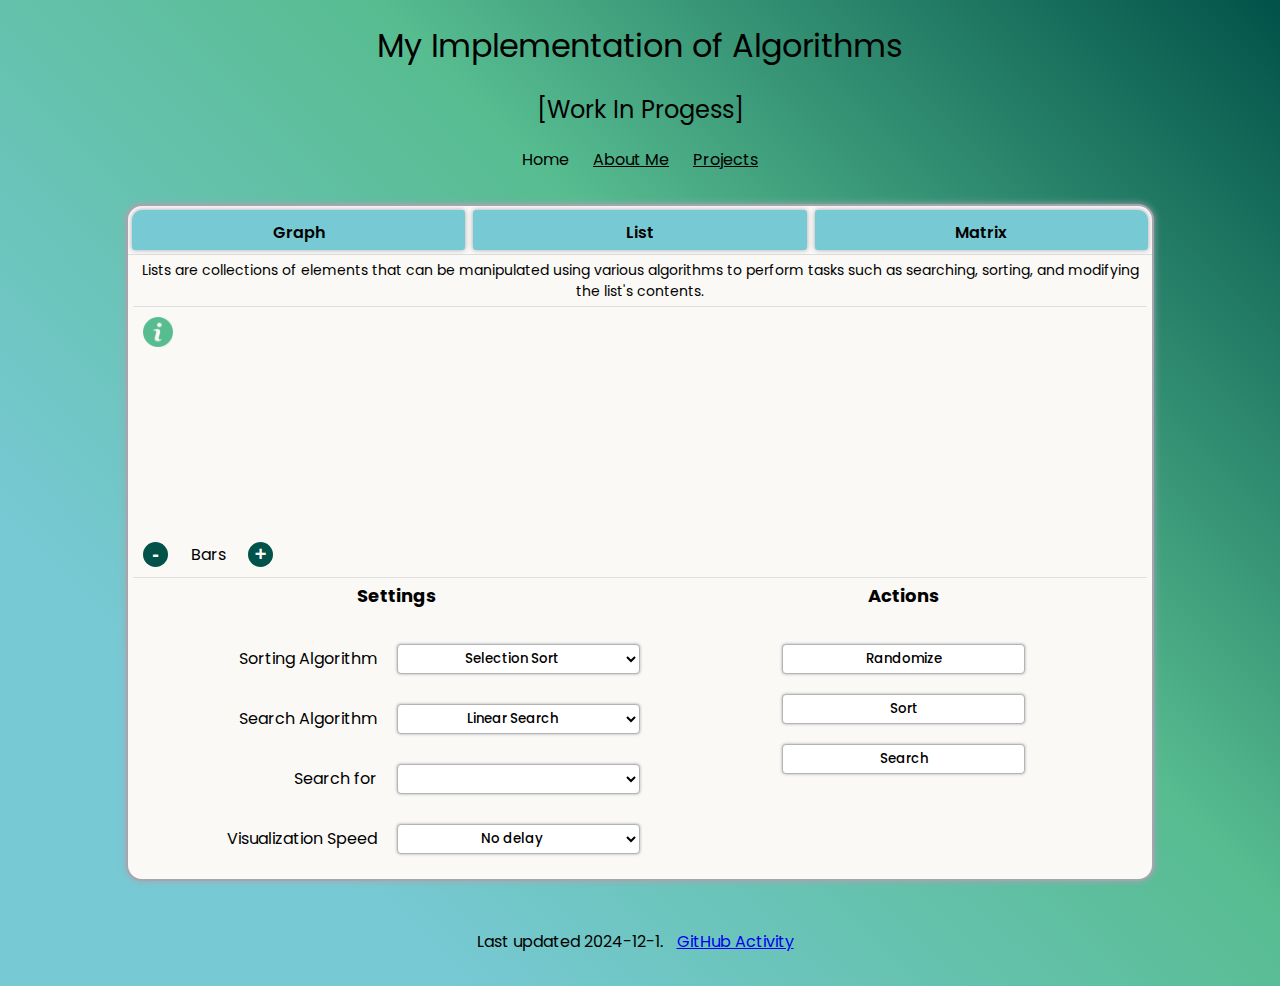
==== index.html @ fa150753 "Test of Background" ====
<!DOCTYPE html>
<html lang="en">
<head>
    <meta charset="UTF-8" />
    <meta name="viewport" content="width=device-width, initial-scale=1.0" />
    <title>BenjaminTWP</title>
    <link rel="stylesheet" href="/styles/pageTheme.css" />
    <link rel="stylesheet" href="/styles/modalPanel.css" />
    <link rel="stylesheet" href="/styles/listVisualize.css" />
    <link rel="stylesheet" href="/styles/graphVisualize.css"/>
    <link rel="stylesheet" href="/styles/matrixVisualize.css">

    <link rel="preconnect" href="https://fonts.googleapis.com">
    <link rel="preconnect" href="https://fonts.gstatic.com" crossorigin>
    <link href="https://fonts.googleapis.com/css2?family=Poppins:ital,wght@0,100;0,200;0,300;0,400;0,500;0,600;0,700;0,800;0,900;1,100;1,200;1,300;1,400;1,500;1,600;1,700;1,800;1,900&display=swap" rel="stylesheet">
    <link rel="stylesheet" href="/styles/fonts.css">

    <script src="/global.js"></script>
    <script src="/scripts/utils/delay.js"></script>
    <script src="/scripts/ScriptHandler.js"></script>
    <script src="/styles/background/three.r134.min.js"></script>
    <script src="/styles/background/vanta.net.min.js"></script>
</head>
<body class="poppins-regular" id="body">
<div class="wrapper">
    <header>
        <h1 class="poppins-regular">My Implementation of Algorithms</h1>
        <h2 class="poppins-regular">[Work In Progess]</h2>
        <nav><ul>
            <li><a aria-disabled="true" href="javascript:void(0)" onmouseover="this.style.cursor='default';">Home</a></li>
            <li><a href="/pages/aboutMe.html"><u>About Me</u></a></li>
            <li><a href="/pages/projects.html"><u>Projects</u></a></li>
        </ul></nav>
    </header>
    <main>
        <div class="modal-content">
            <div class="tabs-container">
                <button onclick="showContent('graphWindow')" id="leftModuleTab" class="module-tab poppins-semibold">Graph</button>
                <button onclick="showContent('listWindow')" class="module-tab poppins-semibold">List</button>
                <button onclick="showContent('matrixWindow')" id="rightModuleTab" class="module-tab poppins-semibold">Matrix</button>
            </div>
            <div class="content">
                <div id="graphWindow" class="content-section hidden">
                    <p class="info-text">Graph algorithms are techniques used to solve problems such as finding the shortest path, detecting cycles, and traversing or searching through a graph.</p>
                    <div id="graphContentDiv" class="graph-visualization">

                        <svg id="graph" ></svg>
                        <div class="plus-minus-div">
                            <div class="flex-container">
                                <button onclick="removeNode()" class="plus-minus-button">-</button>
                                <label class="plus-minus-label">Nodes</label>
                                <button onclick="addNode()" class="plus-minus-button">+</button>
                            </div>
                            <div class="flex-container">
                                <button onclick="removeEdge()" class="plus-minus-button">-</button>
                                <label class="plus-minus-label">Edges</label>
                                <button onclick="addEdge()" class="plus-minus-button">+</button>
                            </div>
                        </div>
                        <img src="/styles/images/icon/path50x50Marine.png" class="load-icon" alt="Spinning Icon" id="graphLoadIcon">
                        <img src="/styles/images/icon/info64x65Marine.png" alt="Information Icon" class="info-icon" id="graphInfoIcon">
                        <div id="graphInfoWindow" class="info-window hidden"><p>Graph instructions coming</p></div>
                    </div>
                    <div class="row">
                        <div class="column">
                            <label class="titled-sections">Settings</label><br>
                            <div class="input-group">
                                <label class="input-group" for="graphVisualizationSpeed">Visualization Speed</label>
                                <select class="select-customization poppins-medium" id="graphVisualizationSpeed" name="Visualization speed">
                                    <option style="text-align: center" value="0">No delay</option>
                                    <option style="text-align: center" value="4">Slow</option>
                                    <option style="text-align: center" value="2">Medium</option>
                                    <option style="text-align: center" value="1">Fast</option>
                                </select>
                            </div>
                        </div>
                        <div class="column">
                            <label class="titled-sections">Actions</label><br>
                            <button class="action-button poppins-medium" onclick="newGraph()">Generate Random Graph</button>
                            <button class="action-button poppins-medium" onclick="shortestPath()">Shortest Path</button>
                        </div>
                    </div>
                </div>
                <div id="listWindow" class="content-section">
                    <p class="info-text">Lists are collections of elements that can be manipulated using various algorithms to perform tasks such as searching, sorting, and modifying the list's contents.</p>
                    <div id="listGraphicsContainer">

                        <div class="plus-minus-div">
                            <div class="flex-container">
                                <button onclick="removeBar()" class="plus-minus-button">-</button>
                                <label class="plus-minus-label">Bars</label>
                                <button onclick="addBar()" class="plus-minus-button">+</button>
                            </div>
                        </div>
                        <section id="listVisualizer"></section>
                        <img src="/styles/images/icon/sort50x50Marine.png" class="load-icon" alt="Spinning Icon" id="listLoadIcon">
                        <img src="/styles/images/icon/info64x65Marine.png" alt="Information Icon" class="info-icon" id="listInfoIcon">
                        <div id="listInfoWindow" class="info-window hidden"><p>List instructions coming</p></div>
                    </div>
                    <div class="row">
                        <div class="column">
                            <label class="titled-sections">Settings</label><br/>
                            <div class="input-group">
                                <label for="sortingAlgorithms">Sorting Algorithm</label>
                                <select id="sortingAlgorithms" class="select-customization poppins-medium">
                                    <option style="text-align: center" value="">Selection Sort</option>
                                    <option style="text-align: center">QuickSort [To Be Implemented]</option>
                                </select>
                            </div>
                            <div class="input-group">
                                <label for="searchAlgorithm">Search Algorithm</label>
                                <select onchange="setSearchAlgorithm()" id="searchAlgorithm" class="select-customization poppins-medium">
                                    <option value="LinearSearch" style="text-align: center">Linear Search</option>
                                    <option value="BinarySearch" style="text-align: center">Binary Search</option>
                                </select>
                            </div>
                            <div class="input-group">
                                <label for="searchForValue">Search for</label>
                                <select id="searchForValue" class="select-customization poppins-medium"></select>
                            </div>
                            <div class="input-group">

                                <label for="listVisualizationSpeed">Visualization Speed</label>
                                <select id="listVisualizationSpeed" name="Visualization speed" class="select-customization poppins-medium">
                                    <option style="text-align: center" value="0">No delay</option>
                                    <option style="text-align: center" value="1">Slow</option>
                                    <option style="text-align: center" value="0.5">Medium</option>
                                    <option style="text-align: center" value="0.25">Fast</option>
                                </select>
                            </div>
                        </div>
                        <div class="column">
                            <label class="titled-sections">Actions</label><br>
                            <button class="action-button poppins-medium" onclick="newBars()" id="listNewBarsButton">Randomize</button>
                            <button class="action-button poppins-medium" onclick="sortBars()" id="listSortBarsButton">Sort</button>
                            <button class="action-button poppins-medium" onclick="searchBars()" id="listSearchBarsButton">Search</button>
                        </div>
                    </div>


                </div>
                <div id="matrixWindow" class="content-section hidden">
                    <p class="info-text">Matrices are organized in rows and columns, and matrix algorithms tasks range from pattern recognition to pathfinding and optimization.</p>
                    <div id="matrixContentDiv">
                        <div class="plus-minus-div">
                            <div class="flex-container">
                                <button onclick="removeRow()" class="plus-minus-button">-</button>
                                <label class="plus-minus-label">Rows</label>
                                <button onclick="addRow()" class="plus-minus-button">+</button>
                            </div>
                            <div class="flex-container">
                                <button onclick="removeColumn()" class="plus-minus-button">-</button>
                                <label class="plus-minus-label">Columns</label>
                                <button onclick="addColumn()" class="plus-minus-button">+</button>
                            </div>
                        </div>
                        <section id="matrixContainer"></section>
                        <img src="/styles/images/icon/matrix50x50Marine.png" class="load-icon" alt="Spinning Icon" id="matrixLoadIcon">
                        <img src="/styles/images/icon/info64x65Marine.png" alt="Information Icon" class="info-icon" id="matrixInfoIcon">
                        <div id="matrixInfoWindow" class="info-window hidden"><p>Matrix instructions coming</p></div>
                    </div>
                    <div class="row">
                        <div class="column">
                            <label class="titled-sections">Settings</label><br/>
                            <div class="input-group">
                                <label for="matrixVisualizationSpeed">Visualization Speed</label>
                                <select class="select-customization poppins-medium" id="matrixVisualizationSpeed" name="Visualization speed">
                                    <option style="text-align: center" value="0">No delay</option>
                                    <option style="text-align: center" value="2">Slow</option>
                                    <option style="text-align: center" value="1">Medium</option>
                                    <option style="text-align: center" value="0.5">Fast</option>
                                </select>
                            </div>
                        </div>
                        <div class="column poppins-regular">
                            <label class="titled-sections">Actions</label><br>
                            <button class="action-button poppins-medium" onclick="newMatrix()">New Random Matrix</button>
                            <button class="action-button poppins-medium" onclick="flood()">Flood Fill</button>
                        </div>
                    </div>



                </div>
            </div>
        </div>
    </main>
    <footer>
        <p class="side-by-side" id="footerLastUpdated"></p>
        <p class="side-by-side"><a href="https://github.com/BenjaminTWP/BenjaminTWP.github.io/activity" rel="noopener" target="_blank">GitHub Activity</a></p>
    </footer>
</div>
<script id="index-functionality">
    document.getElementById("footerLastUpdated").innerText = "Last updated " + LAST_UPDATE + ".";
    function showContent(section) {
        document.querySelectorAll(".content-section").forEach(function (content) {
            content.classList.add("hidden");});
        document.getElementById(section).classList.remove("hidden");}
</script>

<script src="scripts/main.js"></script>
</body>
</html>
---- styles/pageTheme.css ----
body {
    margin: 0;
    padding: 0;
    justify-content: center;
    display: flex;
    flex-direction: column;
    min-height: 100vh;
    background: rgb(119,201,212);
    background: linear-gradient(45deg, rgba(119,201,212,1) 20%, rgba(87,188,144,1) 60%, rgba(1,82,73,1) 100%);
    overflow-x: hidden;
}

header {
    padding: 1em;
    text-align: center;
    margin-top: -15px;
}

nav ul {
    list-style-type: none;
    margin: 0;
    padding: 0;
}

nav ul li {
    display: inline;
    margin: 0 10px;
}

nav ul li a {
    color: #000000;
    text-decoration: none;
}

main {
    flex: 1;
    padding: 1em;
}

.nav-link.disabled {
    color: #999;
    pointer-events: none;
    cursor: default;
    text-decoration: none;
}

footer {
    text-align: center;
    padding: 1em;
    margin: 0;
}

.side-by-side {
    display: inline-block;
    margin-right: 10px;
}

.wrapper {
    display: flex;
    flex-direction: column;
    min-height: 100vh;
}

.about-text{
    background-color: #faf9f6;
    box-shadow: 0 0 1px #d0d0d0;
    border-radius: 3px;
    display: inline-block;
    font-size: 18px;
}
---- styles/modalPanel.css ----
.modal-content {
    font-size: 16px;
    background-color: #faf9f6;
    margin: 0 auto;
    padding: 0;
    height: 100%;
    border-radius: 16px;
    border: solid #A5A5AF;
    box-shadow: 0 0 7px #A5A5AF;
    border-width: 2px;
    width: 80vw;
    position: relative;
    overflow: hidden; /* Makes the button not stick out over the window*/

}
#leftModuleTab{
    border-top-left-radius: 10px;
}
#rightModuleTab{
    border-top-right-radius: 10px;
}
.module-tab {

    flex: 1; /*Each button take an equal portion of the container!!!*/
    display: inline-block;
    margin: 4px;
    border-radius: 3px;
    padding: 10px 0;
    border: none;
    background-color: #77C9D4;
    cursor: pointer;
    font-weight: bold;
    font-size: 16px;
    box-shadow: 0 0 5px #A5A5AF;
}

.hidden {
    display: none;
}

.tabs-container {
    display: flex;
    border: 0 solid #f5f5f5;
    border-bottom: 1px solid #ddd; /* Bottom border to mimic tabs */
    width: 100%;
}

.content {
    padding: 5px;
}

.load-icon{
    visibility: hidden;
    position: absolute;
    bottom: 10px;
    right: 10px;
    z-index: 1;
}

@keyframes spin {
    from { transform: rotate(0deg); }
    to { transform: rotate(360deg); }
}

.spin {
    animation: spin 4s linear infinite;
}

.info-icon{
    z-index: 2;
    position: absolute;
    left: 10px;
    top: 10px;
    height: 30px;
    width: 30px;
    transition: background-color 0.3s, transform 0.2s;
}

.info-icon:hover{
    transform: scale(1.1);
}

.info-window {
    position: absolute;
    left: 30px;
    top: 30px;
    padding: 10px;
    background-color: white;
    border: 1px solid #eeeeee;
    border-radius: 5px;
    box-shadow: 0 0 5px rgba(0, 0, 0, 0.1);
    z-index: 1;
}

.info-text{
    font-size: 14px;
    margin: 0 auto;
    justify-content: center;
    text-align: center;
    padding-bottom: 4px;
    border-style:  none none outset none;
    border-bottom: #e0e0e0 1px solid;
}
.plus-minus-div {
    left: 5px;
    bottom: 5px;
    z-index: 2;
    position: absolute;
    align-items: flex-end;
    justify-content: flex-start;
}

.plus-minus-button {
    width: 25px;
    height: 25px;
    border-radius: 50%;
    border: none;
    background-color: #015249;
    color: white;
    font-size: 20px;
    font-weight: bold;
    cursor: pointer;
    transition: background-color 0.3s, transform 0.2s;
}

.plus-minus-button:hover {
    background-color: #57bc90;
}

.plus-minus-button:active {
    transform: scale(0.95); /* the buttons become slightly smaller when clicked */
}

.flex-container {
    display: flex;
    align-items: center;
    justify-content: space-between;
    padding: 5px;
    width: 130px; /* Adjust this width as needed to fit your layout */
}
.plus-minus-label {
}
---- styles/listVisualize.css ----
#listVisualizer{
    position: relative;
    margin: 0 auto;
    background-color: #faf9f6;
    border-radius: 3px;
    display: flex;
    justify-content: center;
    align-items: flex-end; /* Adjust if you want the bars to be in the middle or close to floor */
    width: 100%;
    height: 100%;
}

#listGraphicsContainer{
    width: 100%;
    height: 270px;
    position: relative;
}

button{
    width: 100%;
    height: 40px;
}
.bar {
    width: 20px;
    background-color: #ffffff;
    border-top-left-radius: 3px;
    border-top-right-radius: 3px;
    border: 1px solid #000000;
    margin-bottom: 55px;
    justify-content: center;
    align-items: flex-end;
    margin-right: 1px;
    margin-top: 10px;
    text-align: center;
}
.bar-id {
    position: relative;
    width: 100%;
    font-weight: bold;
    font-size: 14px;
    top:-24px;

}
.row {
    display: flex;
    justify-content: center;
    border-style: outset none none none;
    border-top: #e0e0e0 1px solid;
    flex-wrap: wrap; /* Allow wrapping */
    width: 100%; /* Ensure the row takes full width */
}

.column {
    margin-top: 4px;
    margin-left: 20px;
    flex: 1; /* Allow columns to take available space */
    min-width: 200px; /* Set a minimum width for columns */
    max-width: 100%; /* Ensure columns do not exceed container width */
    display: flex;
    flex-direction: column; /* Stack elements vertically */
    align-items: center; /* Center align items */
}



.input-group {
    display: flex;
    justify-content: end;
    align-items: center;
    width: 100%; /* Ensure input groups take full width of the column */
    box-sizing: border-box; /* Ensure padding and border are included in the width */
    margin-bottom: 10px; /* Add bottom margin for spacing */
}

.input-group label {

    margin-right: 20px; /* Add some space between the label and the select element */

}

.input-group select {
    text-align: center;
    height: 30px; /* should match action button height */
    margin-bottom: 10px;
    margin-top: 10px;
    box-shadow: 0 0 3px #A5A5AF;
    background-color: #ffffff;
    border: 1px solid #b4b4b4;
    width: 50%; /* Set a specific width */
    box-sizing: border-box; /* Ensure padding and border are included in the width */
}

.action-button {
    border-radius: 4px;
    height: 30px; /* should match input-group selects height */
    margin-bottom: 10px;
    margin-top: 10px;
    background-color: #ffffff;
    cursor: pointer;
    border: 1px solid #b4b4b4;
    box-shadow: 0 0 3px #A5A5AF;
    text-align: center;
    line-height: 20px;
    width: 50%; /* Set a specific width */
    box-sizing: border-box; /* Ensure padding and border are included in the width */
}



.select-customization {
    text-align-last: center;
    cursor: pointer;
    border-radius: 4px;
    border-color: #A5A5AF;
    text-align: center;
    box-shadow: 0 0 3px #A5A5AF;
    min-width: 120px;
}

.titled-sections {
    font-weight: bold;
    font-size: 18px;
}

@media (max-width: 600px) {
    .row {
        flex-direction: column-reverse; /* Stack columns vertically */
        align-items: center; /* Center align items */
    }

    .column {
        width: 80%; /* Take full width */
        max-width: 400px; /* Set a max-width for better appearance */
        padding: 0 10px; /* Add padding to avoid touching edges */
        box-sizing: border-box; /* Ensure padding and border are included in the width */
    }

    .input-group {
        flex-direction: column; /* Stack label and select vertically */
        align-items: flex-start; /* Align items to start */
    }

    .input-group label {
        margin-right: 0; /* Remove right margin */
        margin-bottom: 5px; /* Add bottom margin */
        text-align: center;
    }

    .input-group select, .action-button {
        width: 100%; /* Take full width */
    }
}
---- styles/graphVisualize.css ----
.graph-visualization{
    position: relative;
    margin: 0 auto;
    width: 100%;
    height: 400px;
    border-radius: 3px;
    display: flex;
    justify-content: center;
    align-items: center;
}

#graph {
    width: 100%;
    height: 100%;
    background-color: #faf9f6;
    border-radius: 3px;
}

.graph-label {
    pointer-events: none;
    font-size: 18px;
    fill: #000000;
}

#graphContentDiv {
    width: 100%;
    height: 400px;
    position: relative;
}
---- styles/matrixVisualize.css ----
#matrixContentDiv{
    display: flex;
    justify-content: center;
    align-items: center;
    height: 50vh;
    background-color: #faf9f6;
    border-radius: 3px;
    margin-bottom: 5px;
    position: relative;
    overflow: hidden;
}

#matrixContainer {
    display: inline-block;
    padding-left: 30px;
    padding-right: 30px;
    align-content: center;
    position: relative;
    max-width: 100%;

}

#matrixContainer::before,
#matrixContainer::after {
    content: "";
    position: absolute;
    top: -5px;
    bottom: -5px;
    width: 15px;
    border: 2px solid black;
}

#matrixContainer::before {
    left: 20px;
    border-right: none;
}

#matrixContainer::after {
    right: 20px;
    border-left: none;
}

.matrix-row {
    display: flex;
}

.matrix-cell {
    width: 25px;
    height: 25px;
    display: flex;
    align-items: center;
    justify-content: center;
    border: 1px solid black;
    margin: 2px;
    background-color: white;
}
---- styles/fonts.css ----
html {
    font-family: "Poppins", sans-serif;
    font-weight: 400;
    font-style: normal;
}
.poppins-thin {
    font-family: "Poppins", sans-serif;
    font-weight: 100;
    font-style: normal;
}

.poppins-extralight {
    font-family: "Poppins", sans-serif;
    font-weight: 200;
    font-style: normal;
}

.poppins-light {
    font-family: "Poppins", sans-serif;
    font-weight: 300;
    font-style: normal;
}

.poppins-regular {
    font-family: "Poppins", sans-serif;
    font-weight: 400;
    font-style: normal;
}

.poppins-medium {
    font-family: "Poppins", sans-serif;
    font-weight: 500;
    font-style: normal;
}

.poppins-semibold {
    font-family: "Poppins", sans-serif;
    font-weight: 600;
    font-style: normal;
}

.poppins-bold {
    font-family: "Poppins", sans-serif;
    font-weight: 700;
    font-style: normal;
}

.poppins-extrabold {
    font-family: "Poppins", sans-serif;
    font-weight: 800;
    font-style: normal;
}

.poppins-black {
    font-family: "Poppins", sans-serif;
    font-weight: 900;
    font-style: normal;
}

.poppins-thin-italic {
    font-family: "Poppins", sans-serif;
    font-weight: 100;
    font-style: italic;
}

.poppins-extralight-italic {
    font-family: "Poppins", sans-serif;
    font-weight: 200;
    font-style: italic;
}

.poppins-light-italic {
    font-family: "Poppins", sans-serif;
    font-weight: 300;
    font-style: italic;
}

.poppins-regular-italic {
    font-family: "Poppins", sans-serif;
    font-weight: 400;
    font-style: italic;
}

.poppins-medium-italic {
    font-family: "Poppins", sans-serif;
    font-weight: 500;
    font-style: italic;
}

.poppins-semibold-italic {
    font-family: "Poppins", sans-serif;
    font-weight: 600;
    font-style: italic;
}

.poppins-bold-italic {
    font-family: "Poppins", sans-serif;
    font-weight: 700;
    font-style: italic;
}

.poppins-extrabold-italic {
    font-family: "Poppins", sans-serif;
    font-weight: 800;
    font-style: italic;
}

.poppins-black-italic {
    font-family: "Poppins", sans-serif;
    font-weight: 900;
    font-style: italic;
}
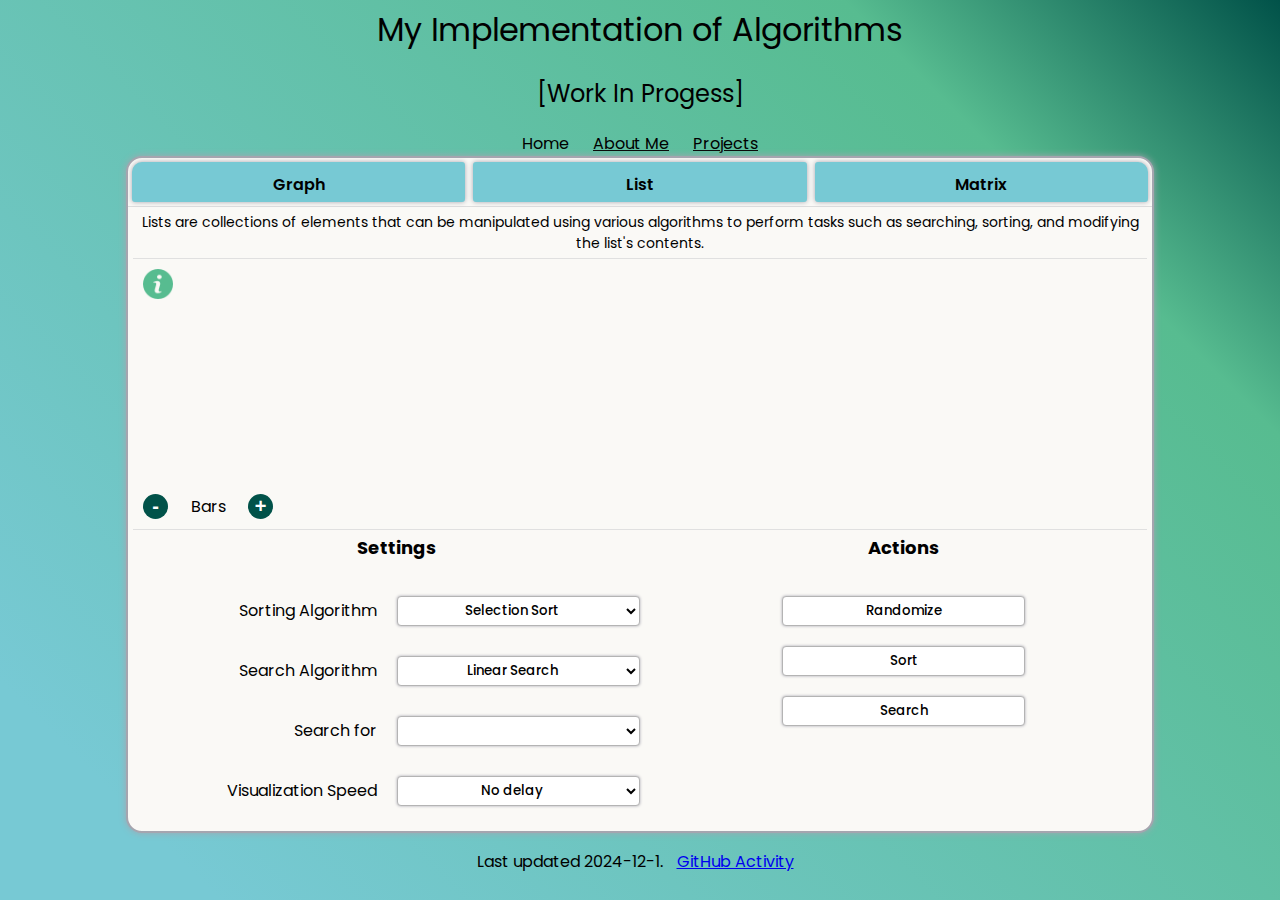
==== commit 21ac3d00: "favicon added" ====
--- a/index.html
+++ b/index.html
@@ -9,6 +9,7 @@
     <link rel="stylesheet" href="/styles/listVisualize.css" />
     <link rel="stylesheet" href="/styles/graphVisualize.css"/>
     <link rel="stylesheet" href="/styles/matrixVisualize.css">
+    <link rel="icon" type="image/png" href="/data/images/interestImages/webicon.png"/>
 
     <link rel="preconnect" href="https://fonts.googleapis.com">
     <link rel="preconnect" href="https://fonts.gstatic.com" crossorigin>
--- a/styles/pageTheme.css
+++ b/styles/pageTheme.css
@@ -1,17 +1,16 @@
 body {
     margin: 0;
     padding: 0;
-    justify-content: center;
     display: flex;
     flex-direction: column;
     min-height: 100vh;
     background: rgb(119,201,212);
-    background: linear-gradient(45deg, rgba(119,201,212,1) 20%, rgba(87,188,144,1) 60%, rgba(1,82,73,1) 100%);
+    background: linear-gradient(45deg, rgba(119,201,212,1) 10%, rgba(87,188,144,1) 80%, rgba(1,82,73,1) 100%);
     overflow-x: hidden;
 }
 
 header {
-    padding: 1em;
+
     text-align: center;
     margin-top: -15px;
 }
@@ -32,10 +31,7 @@
     text-decoration: none;
 }
 
-main {
-    flex: 1;
-    padding: 1em;
-}
+
 
 .nav-link.disabled {
     color: #999;
@@ -46,7 +42,7 @@
 
 footer {
     text-align: center;
-    padding: 1em;
+
     margin: 0;
 }
 
@@ -59,6 +55,7 @@
     display: flex;
     flex-direction: column;
     min-height: 100vh;
+    overflow-x: hidden; /* Ensure no horizontal overflow at this level */
 }
 
 .about-text{
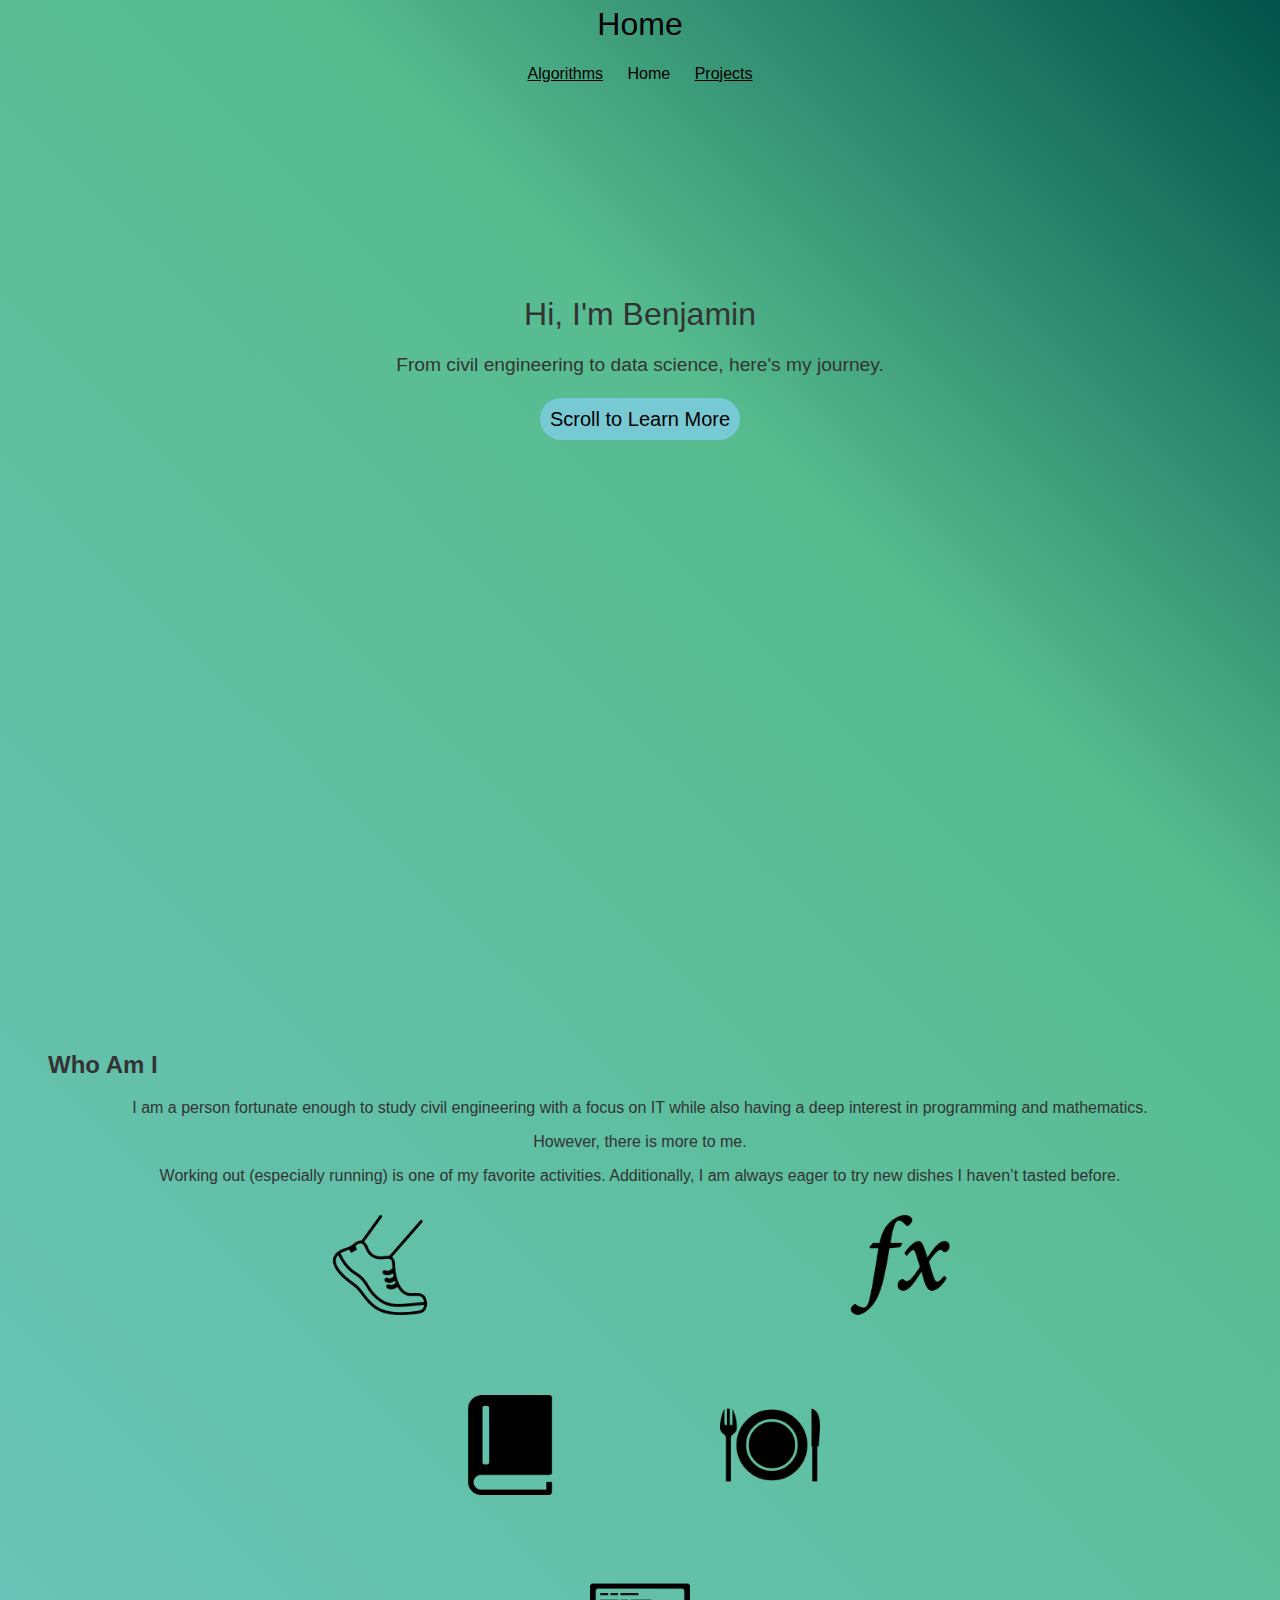
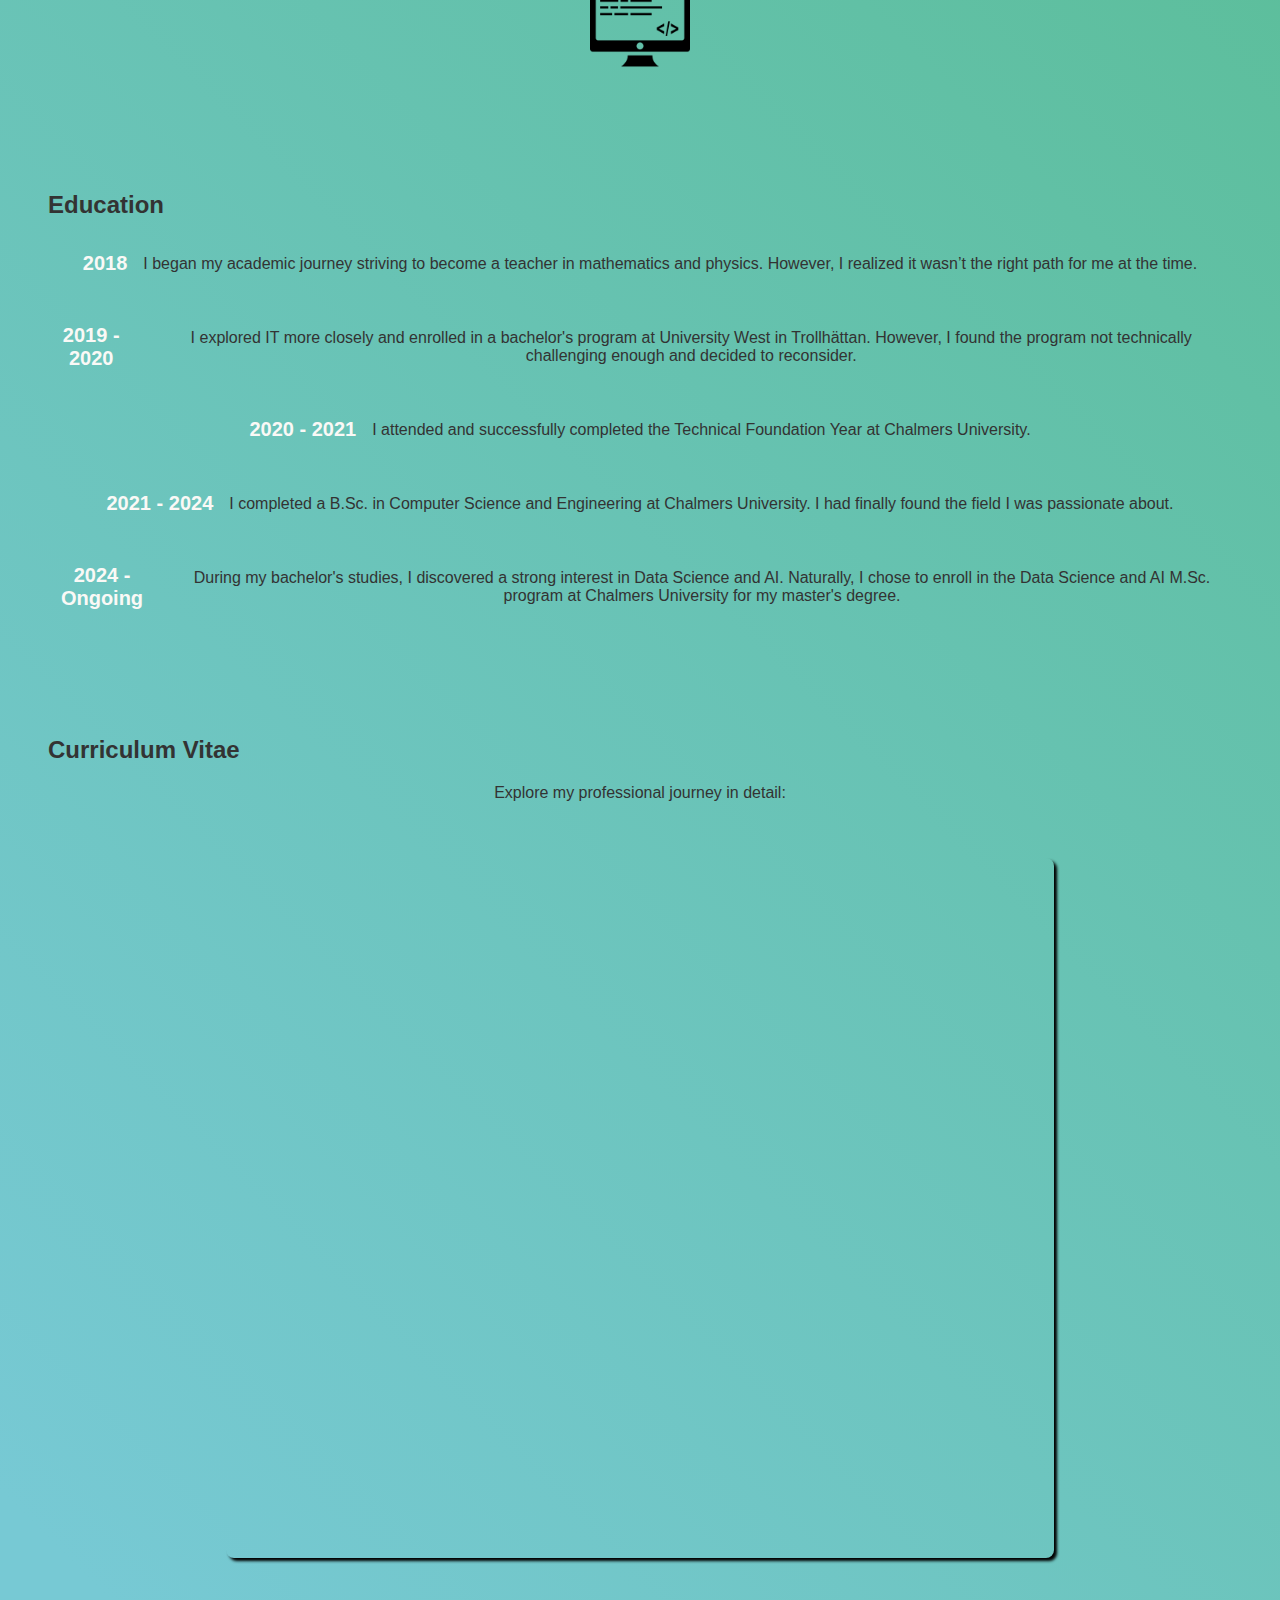
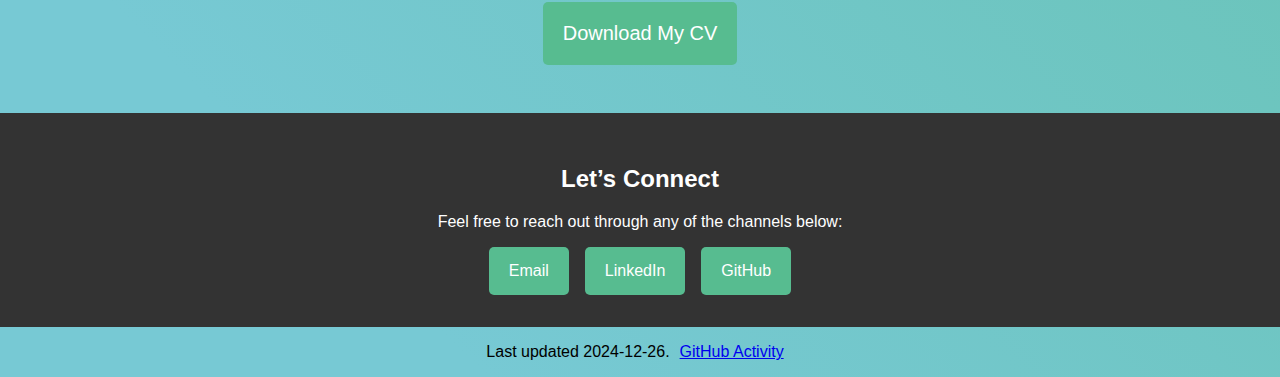
==== commit 079025b3: "Redirected to new home page" ====
--- a/index.html
+++ b/index.html
@@ -1,204 +1,143 @@
 <!DOCTYPE html>
 <html lang="en">
 <head>
-    <meta charset="UTF-8" />
-    <meta name="viewport" content="width=device-width, initial-scale=1.0" />
-    <title>BenjaminTWP</title>
-    <link rel="stylesheet" href="/styles/pageTheme.css" />
-    <link rel="stylesheet" href="/styles/modalPanel.css" />
-    <link rel="stylesheet" href="/styles/listVisualize.css" />
-    <link rel="stylesheet" href="/styles/graphVisualize.css"/>
-    <link rel="stylesheet" href="/styles/matrixVisualize.css">
+    <meta charset="UTF-8">
+    <meta name="viewport" content="width=device-width, initial-scale=1.0">
+    <title>About Me</title>
+    <link rel="stylesheet" href="/styles/pageTheme.css">
+    <link rel="stylesheet" href="/styles/fonts.css">
+    <link rel="stylesheet" href="/styles/aboutMe.css">
     <link rel="icon" type="image/png" href="/data/images/interestImages/webicon.png"/>
+    <script src="/global.js"></script>
+</head>
 
-    <link rel="preconnect" href="https://fonts.googleapis.com">
-    <link rel="preconnect" href="https://fonts.gstatic.com" crossorigin>
-    <link href="https://fonts.googleapis.com/css2?family=Poppins:ital,wght@0,100;0,200;0,300;0,400;0,500;0,600;0,700;0,800;0,900;1,100;1,200;1,300;1,400;1,500;1,600;1,700;1,800;1,900&display=swap" rel="stylesheet">
-    <link rel="stylesheet" href="/styles/fonts.css">
+<body class="poppins-regular" id="body">
 
-    <script src="/global.js"></script>
-    <script src="/scripts/utils/delay.js"></script>
-    <script src="/scripts/ScriptHandler.js"></script>
-    <script src="/styles/background/three.r134.min.js"></script>
-    <script src="/styles/background/vanta.net.min.js"></script>
-</head>
-<body class="poppins-regular" id="body">
 <div class="wrapper">
     <header>
-        <h1 class="poppins-regular">My Implementation of Algorithms</h1>
-        <h2 class="poppins-regular">[Work In Progess]</h2>
-        <nav><ul>
-            <li><a aria-disabled="true" href="javascript:void(0)" onmouseover="this.style.cursor='default';">Home</a></li>
-            <li><a href="/pages/aboutMe.html"><u>About Me</u></a></li>
-            <li><a href="/pages/projects.html"><u>Projects</u></a></li>
-        </ul></nav>
+        <h1 class="poppins-regular" >Home</h1>
+        <nav>
+            <ul>
+                <li><a href="/pages/algorithmsVisualized.html"><u>Algorithms</u></a></li>
+                <li><a onmouseover="this.style.cursor='default';" href="javascript:void(0)" class="nav-link">Home</a></li>
+                <li><a href="/pages/projects.html"><u>Projects</u></a></li>
+            </ul>
+        </nav>
     </header>
-    <main>
-        <div class="modal-content">
-            <div class="tabs-container">
-                <button onclick="showContent('graphWindow')" id="leftModuleTab" class="module-tab poppins-semibold">Graph</button>
-                <button onclick="showContent('listWindow')" class="module-tab poppins-semibold">List</button>
-                <button onclick="showContent('matrixWindow')" id="rightModuleTab" class="module-tab poppins-semibold">Matrix</button>
+
+    <main class="about-me-page">
+        <section class="hero" >
+            <div class="hero-content" style="margin-top: -40vh">
+                <h1 class="poppins-regular">Hi, I'm Benjamin</h1>
+                <p class="hero-teaser">From civil engineering to data science, here's my journey.</p>
+                <a href="#chapter1" class="hero-scroll" style="font-size: 20px; padding: 10px;"> Scroll to Learn More</a>
             </div>
-            <div class="content">
-                <div id="graphWindow" class="content-section hidden">
-                    <p class="info-text">Graph algorithms are techniques used to solve problems such as finding the shortest path, detecting cycles, and traversing or searching through a graph.</p>
-                    <div id="graphContentDiv" class="graph-visualization">
+        </section>
 
-                        <svg id="graph" ></svg>
-                        <div class="plus-minus-div">
-                            <div class="flex-container">
-                                <button onclick="removeNode()" class="plus-minus-button">-</button>
-                                <label class="plus-minus-label">Nodes</label>
-                                <button onclick="addNode()" class="plus-minus-button">+</button>
-                            </div>
-                            <div class="flex-container">
-                                <button onclick="removeEdge()" class="plus-minus-button">-</button>
-                                <label class="plus-minus-label">Edges</label>
-                                <button onclick="addEdge()" class="plus-minus-button">+</button>
-                            </div>
-                        </div>
-                        <img src="/styles/images/icon/path50x50Marine.png" class="load-icon" alt="Spinning Icon" id="graphLoadIcon">
-                        <img src="/styles/images/icon/info64x65Marine.png" alt="Information Icon" class="info-icon" id="graphInfoIcon">
-                        <div id="graphInfoWindow" class="info-window hidden"><p>Graph instructions coming</p></div>
-                    </div>
-                    <div class="row">
-                        <div class="column">
-                            <label class="titled-sections">Settings</label><br>
-                            <div class="input-group">
-                                <label class="input-group" for="graphVisualizationSpeed">Visualization Speed</label>
-                                <select class="select-customization poppins-medium" id="graphVisualizationSpeed" name="Visualization speed">
-                                    <option style="text-align: center" value="0">No delay</option>
-                                    <option style="text-align: center" value="4">Slow</option>
-                                    <option style="text-align: center" value="2">Medium</option>
-                                    <option style="text-align: center" value="1">Fast</option>
-                                </select>
-                            </div>
-                        </div>
-                        <div class="column">
-                            <label class="titled-sections">Actions</label><br>
-                            <button class="action-button poppins-medium" onclick="newGraph()">Generate Random Graph</button>
-                            <button class="action-button poppins-medium" onclick="shortestPath()">Shortest Path</button>
-                        </div>
-                    </div>
+        <!-- Chapter 1: Who Am I -->
+        <section id="chapter1" class="chapter" >
+            <h2>Who Am I</h2>
+            <p style="text-align: center;">
+                I am a person fortunate enough to study civil engineering with a focus on IT while also having a deep interest in programming and mathematics.
+            </p>
+
+            <p style="text-align: center;">
+                However, there is more to me.
+            </p>
+
+            <p style="text-align: center;">
+                Working out (especially running) is one of my favorite activities. Additionally, I am always eager to try new dishes I haven’t tasted before.
+            </p>
+
+            <div class="image-gallery floating-icons">
+                <img src="/data/images/interestImages/running.png" alt="Running" class="small-image" >
+                <img src="/data/images/interestImages/book.png" alt="Reading" class="small-image" style="margin-top: 20vh">
+                <img src="/data/images/interestImages/code.png" alt="Coding" class="small-image" style="margin-top: 40vh">
+                <img src="/data/images/interestImages/food.png" alt="Food" class="small-image" style="margin-top: 20vh">
+                <img src="/data/images/interestImages/math.png" alt="Math" class="small-image" >
+
+            </div>
+        </section>
+
+        <!-- Chapter 2: Education -->
+        <section id="chapter2" class="chapter">
+            <h2>Education</h2>
+            <div class="education-timeline">
+                <div class="timeline-item">
+                    <span class="timeline-year year">2018</span>
+                    <p>I began my academic journey striving to become a teacher in mathematics and physics. However, I realized it wasn’t the right path for me at the time.</p>
                 </div>
-                <div id="listWindow" class="content-section">
-                    <p class="info-text">Lists are collections of elements that can be manipulated using various algorithms to perform tasks such as searching, sorting, and modifying the list's contents.</p>
-                    <div id="listGraphicsContainer">
-
-                        <div class="plus-minus-div">
-                            <div class="flex-container">
-                                <button onclick="removeBar()" class="plus-minus-button">-</button>
-                                <label class="plus-minus-label">Bars</label>
-                                <button onclick="addBar()" class="plus-minus-button">+</button>
-                            </div>
-                        </div>
-                        <section id="listVisualizer"></section>
-                        <img src="/styles/images/icon/sort50x50Marine.png" class="load-icon" alt="Spinning Icon" id="listLoadIcon">
-                        <img src="/styles/images/icon/info64x65Marine.png" alt="Information Icon" class="info-icon" id="listInfoIcon">
-                        <div id="listInfoWindow" class="info-window hidden"><p>List instructions coming</p></div>
-                    </div>
-                    <div class="row">
-                        <div class="column">
-                            <label class="titled-sections">Settings</label><br/>
-                            <div class="input-group">
-                                <label for="sortingAlgorithms">Sorting Algorithm</label>
-                                <select id="sortingAlgorithms" class="select-customization poppins-medium">
-                                    <option style="text-align: center" value="">Selection Sort</option>
-                                    <option style="text-align: center">QuickSort [To Be Implemented]</option>
-                                </select>
-                            </div>
-                            <div class="input-group">
-                                <label for="searchAlgorithm">Search Algorithm</label>
-                                <select onchange="setSearchAlgorithm()" id="searchAlgorithm" class="select-customization poppins-medium">
-                                    <option value="LinearSearch" style="text-align: center">Linear Search</option>
-                                    <option value="BinarySearch" style="text-align: center">Binary Search</option>
-                                </select>
-                            </div>
-                            <div class="input-group">
-                                <label for="searchForValue">Search for</label>
-                                <select id="searchForValue" class="select-customization poppins-medium"></select>
-                            </div>
-                            <div class="input-group">
-
-                                <label for="listVisualizationSpeed">Visualization Speed</label>
-                                <select id="listVisualizationSpeed" name="Visualization speed" class="select-customization poppins-medium">
-                                    <option style="text-align: center" value="0">No delay</option>
-                                    <option style="text-align: center" value="1">Slow</option>
-                                    <option style="text-align: center" value="0.5">Medium</option>
-                                    <option style="text-align: center" value="0.25">Fast</option>
-                                </select>
-                            </div>
-                        </div>
-                        <div class="column">
-                            <label class="titled-sections">Actions</label><br>
-                            <button class="action-button poppins-medium" onclick="newBars()" id="listNewBarsButton">Randomize</button>
-                            <button class="action-button poppins-medium" onclick="sortBars()" id="listSortBarsButton">Sort</button>
-                            <button class="action-button poppins-medium" onclick="searchBars()" id="listSearchBarsButton">Search</button>
-                        </div>
-                    </div>
+                <div class="timeline-item">
+                    <span class="timeline-year year">2019 - 2020</span>
+                    <p>I explored IT more closely and enrolled in a bachelor's program at University West in Trollhättan. However, I found the program not technically challenging enough and decided to reconsider.</p>
+                </div>
+                <div class="timeline-item">
+                    <span class="timeline-year year">2020 - 2021</span>
+                    <p>I attended and successfully completed the Technical Foundation Year at Chalmers University.</p>
+                </div>
+                <div class="timeline-item">
+                    <span class="timeline-year year">2021 - 2024</span>
+                    <p>I completed a B.Sc. in Computer Science and Engineering at Chalmers University. I had finally found the field I was passionate about.</p>
+                </div>
+                <div class="timeline-item">
+                    <span class="timeline-year year">2024 - Ongoing</span>
+                    <p>During my bachelor's studies, I discovered a strong interest in Data Science and AI. Naturally, I chose to enroll in the Data Science and AI M.Sc. program at Chalmers University for my master's degree.</p>
+                </div>
 
 
-                </div>
-                <div id="matrixWindow" class="content-section hidden">
-                    <p class="info-text">Matrices are organized in rows and columns, and matrix algorithms tasks range from pattern recognition to pathfinding and optimization.</p>
-                    <div id="matrixContentDiv">
-                        <div class="plus-minus-div">
-                            <div class="flex-container">
-                                <button onclick="removeRow()" class="plus-minus-button">-</button>
-                                <label class="plus-minus-label">Rows</label>
-                                <button onclick="addRow()" class="plus-minus-button">+</button>
-                            </div>
-                            <div class="flex-container">
-                                <button onclick="removeColumn()" class="plus-minus-button">-</button>
-                                <label class="plus-minus-label">Columns</label>
-                                <button onclick="addColumn()" class="plus-minus-button">+</button>
-                            </div>
-                        </div>
-                        <section id="matrixContainer"></section>
-                        <img src="/styles/images/icon/matrix50x50Marine.png" class="load-icon" alt="Spinning Icon" id="matrixLoadIcon">
-                        <img src="/styles/images/icon/info64x65Marine.png" alt="Information Icon" class="info-icon" id="matrixInfoIcon">
-                        <div id="matrixInfoWindow" class="info-window hidden"><p>Matrix instructions coming</p></div>
-                    </div>
-                    <div class="row">
-                        <div class="column">
-                            <label class="titled-sections">Settings</label><br/>
-                            <div class="input-group">
-                                <label for="matrixVisualizationSpeed">Visualization Speed</label>
-                                <select class="select-customization poppins-medium" id="matrixVisualizationSpeed" name="Visualization speed">
-                                    <option style="text-align: center" value="0">No delay</option>
-                                    <option style="text-align: center" value="2">Slow</option>
-                                    <option style="text-align: center" value="1">Medium</option>
-                                    <option style="text-align: center" value="0.5">Fast</option>
-                                </select>
-                            </div>
-                        </div>
-                        <div class="column poppins-regular">
-                            <label class="titled-sections">Actions</label><br>
-                            <button class="action-button poppins-medium" onclick="newMatrix()">New Random Matrix</button>
-                            <button class="action-button poppins-medium" onclick="flood()">Flood Fill</button>
-                        </div>
-                    </div>
+            </div>
+        </section>
+
+        <!-- Chapter 3: Projects and Achievements -->
+        <section id="chapter" class="chapter">
+            <h2>Curriculum Vitae</h2>
+            <div class="cv-section">
+            <p>Explore my professional journey in detail:</p>
+            <div class="pdf-viewer">
+                <iframe src="/data/files/CV_English.pdf#zoom=100" id="iframe-cv" ></iframe>
+            </div>
+            <a href="/data/files/CV_English.pdf" download class="download-button">Download My CV</a>
+            </div>
+        </section>
+
+        <!-- Contact Section -->
+        <section id="contact" class="contact-section">
+            <h2>Let’s Connect</h2>
+            <p>Feel free to reach out through any of the channels below:</p>
+            <div class="contact-links">
+                <a id="emailButton" href="javascript:void(0)" class="contact-button email-button">Email</a>
+                <a href="https://www.linkedin.com/in/benjamin-pettersson-570114230/" target="_blank" class="contact-button">LinkedIn</a>
+                <a href="https://github.com/BenjaminTWP" target="_blank" class="contact-button">GitHub</a>
+            </div>
+        </section>
+    </main>
 
 
 
-                </div>
-            </div>
-        </div>
-    </main>
     <footer>
-        <p class="side-by-side" id="footerLastUpdated"></p>
-        <p class="side-by-side"><a href="https://github.com/BenjaminTWP/BenjaminTWP.github.io/activity" rel="noopener" target="_blank">GitHub Activity</a></p>
+        <p class="side-by-side" id="footerLastUpdated"></p><p class="side-by-side"><a href="https://github.com/BenjaminTWP/BenjaminTWP.github.io/activity" rel="noopener"  target="_blank">GitHub Activity</a>
     </footer>
+
 </div>
-<script id="index-functionality">
-    document.getElementById("footerLastUpdated").innerText = "Last updated " + LAST_UPDATE + ".";
-    function showContent(section) {
-        document.querySelectorAll(".content-section").forEach(function (content) {
-            content.classList.add("hidden");});
-        document.getElementById(section).classList.remove("hidden");}
+<script>
+    let emailRevealed = false;
+
+    function revealEmail() {
+        const button = document.getElementById('emailButton');
+        const email = "benjaminTWpettersson@gmail.com";
+
+        if (!emailRevealed) {
+            button.innerText = email;
+            button.href = `mailto:${email}`;
+            emailRevealed = true;
+        } else {
+            button.click();
+        }
+    }
+    document.getElementById('emailButton').addEventListener('click', revealEmail);
+
+    document.getElementById('footerLastUpdated').innerText = "Last updated " + LAST_UPDATE + ".";
 </script>
 
-<script src="scripts/main.js"></script>
 </body>
-</html>
+</html>--- a/styles/pageTheme.css
+++ b/styles/pageTheme.css
@@ -10,7 +10,6 @@
 }
 
 header {
-
     text-align: center;
     margin-top: -15px;
 }
--- a/styles/aboutMe.css
+++ b/styles/aboutMe.css
@@ -0,0 +1,174 @@
+.about-me-page {
+    font-family: 'Poppins', sans-serif;
+    color: #333;
+    scroll-behavior: smooth;
+}
+
+.section {
+    padding: 4rem 10%;
+}
+
+.hero-photo {
+    border-radius: 4px;
+    width: 200px;
+    height: 336px;
+    object-fit: cover;
+    margin-bottom: 1rem;
+}
+
+.hero-teaser {
+    font-size: 1.2rem;
+    margin-bottom: 2rem;
+}
+
+.hero-scroll {
+    background-color: #77C9D4;
+    color: #000000;
+    text-decoration: none;
+    border-radius: 50px;
+}
+
+
+
+.chapter {
+    width: 100%;
+    height: 100%;
+    margin: 0 auto;
+    padding: 3rem;
+    box-sizing: border-box;
+}
+
+.hero {
+    display: flex;
+    flex-direction: column;
+    justify-content: center;
+    align-items: center;
+    height: 100vh;
+    text-align: center;
+    overflow-x: hidden;
+}
+
+.container {
+    width: 100%;
+    margin: 0;
+}
+
+.chapter-image {
+    width: 100%;
+    max-width: 400px;
+    margin: 2rem auto 0;
+    display: block;
+}
+
+.education-timeline {
+    display: flex;
+    flex-direction: column;
+    align-items: center;
+    gap: 1.5rem;
+    text-align: center;
+}
+
+.timeline-item {
+    display: flex;
+    gap: 1rem;
+    align-items: center;
+}
+#iframe-cv{
+
+    width: 70%;
+    height: 700px;
+    border-radius: 8px;
+    box-shadow:  3px 3px 3px #000000;
+    margin-bottom: 40px;
+
+
+}
+.timeline-year {
+    font-weight: bold;
+    color: #000000;
+}
+
+.contact-section {
+    background: #333;
+    color: white;
+    text-align: center;
+    padding: 2rem 0;
+}
+
+.contact-links {
+    display: flex;
+    justify-content: center;
+    gap: 1rem;
+}
+
+.contact-button {
+    background: #57BC90;
+    color: white;
+    padding: 15px 20px;
+    border-radius: 5px;
+    text-decoration: none;
+    transition: background 0.3s ease;
+}
+
+.contact-button:hover {
+    background: #015249;
+}
+
+.cv-section {
+    text-align: center;
+}
+
+.pdf-viewer iframe {
+    border: none;
+    margin-top: 40px;
+
+}
+
+.download-button {
+    display: inline-block;
+
+    padding: 20px 20px;
+    background: #57BC90;
+    transition: background 0.3s ease;
+    font-size: 20px;
+    color: white;
+    text-decoration: none;
+    border-radius: 5px;
+
+}
+
+.download-button:hover {
+    background: #015249;
+}
+
+.chapter-image {
+    width: 100%;
+    height: auto;
+}
+
+.image-gallery {
+    display: flex;
+    gap: 30px;
+    flex-wrap: wrap;
+    justify-content: center;
+    margin-top: 30px;
+}
+
+.small-image {
+    width: 100px;
+    height: 100px;
+    object-fit: cover;
+    border-radius: 8px;
+    transition: transform 0.3s ease;
+}
+
+.small-image:hover {
+    transform: scale(1.1);
+}
+
+.year{
+    color: #faf9f6;
+    font-size: 20px;
+    font-weight: bold;
+}
+
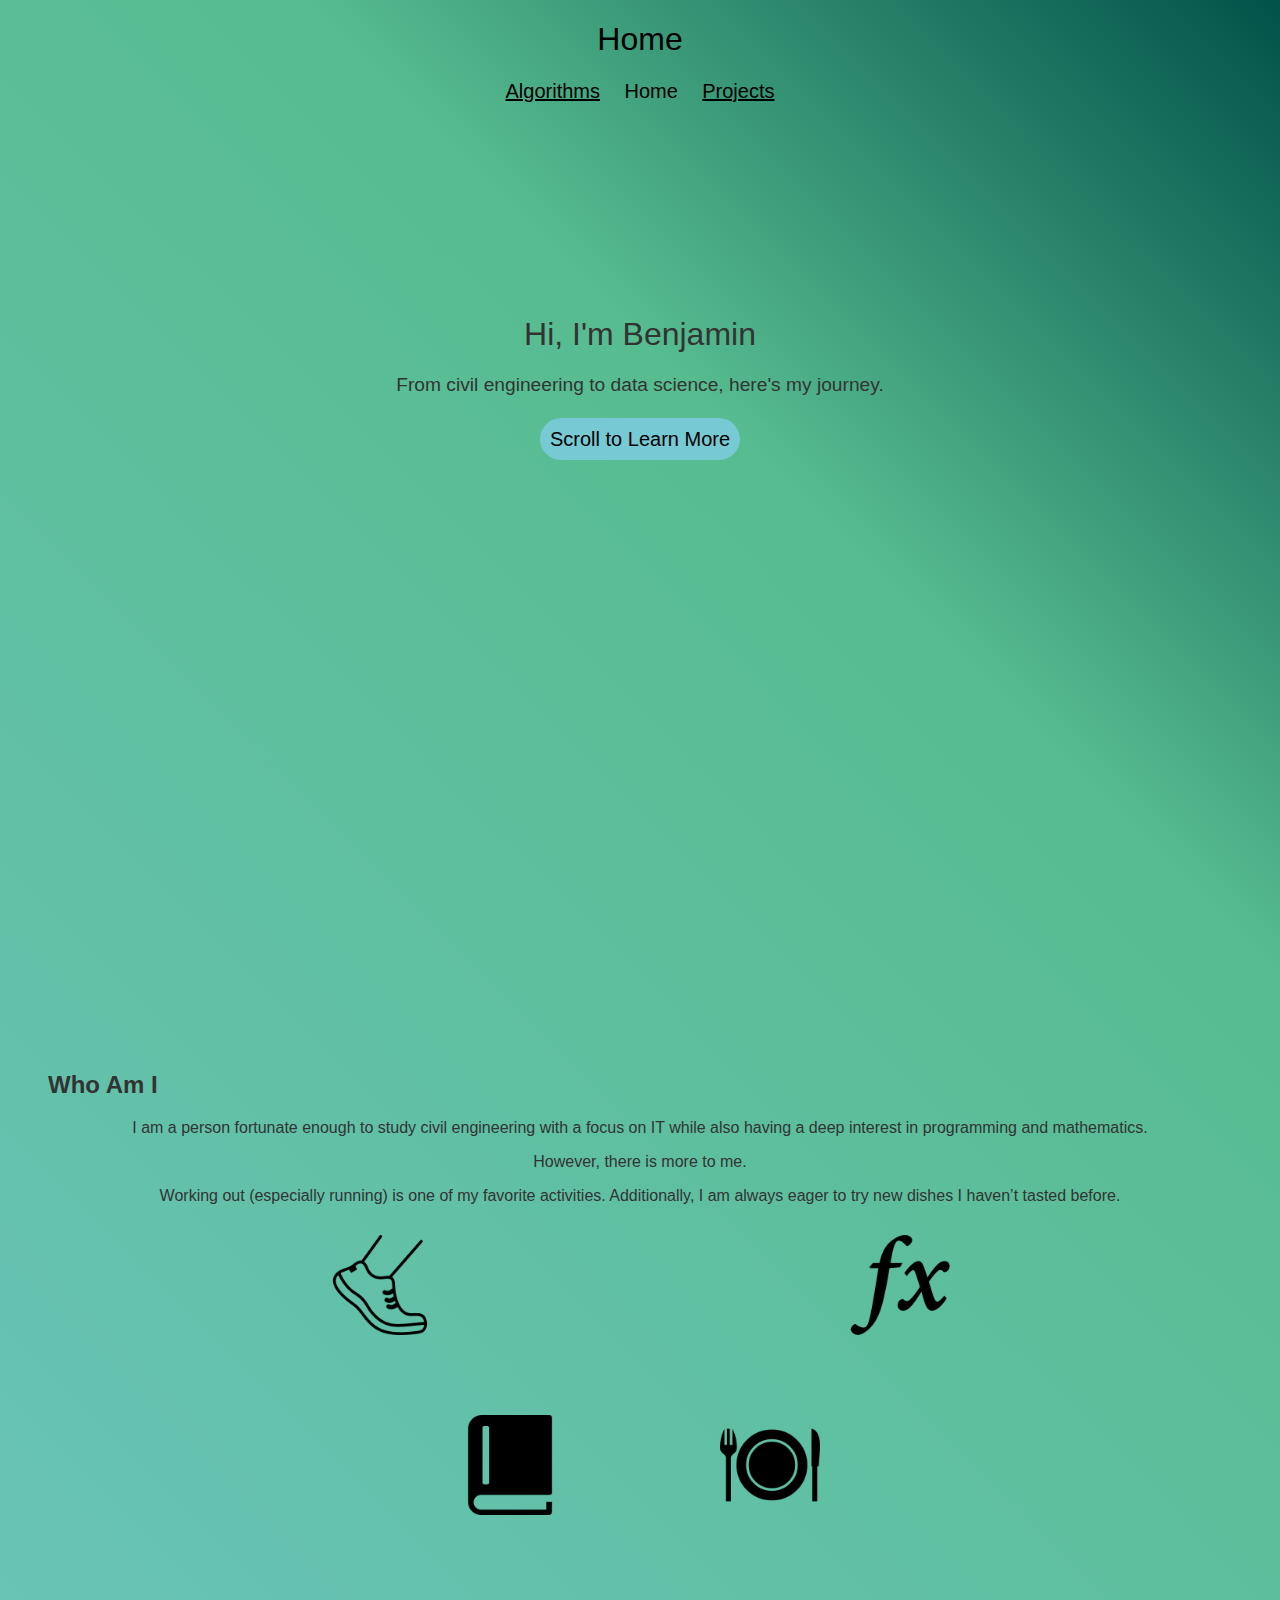
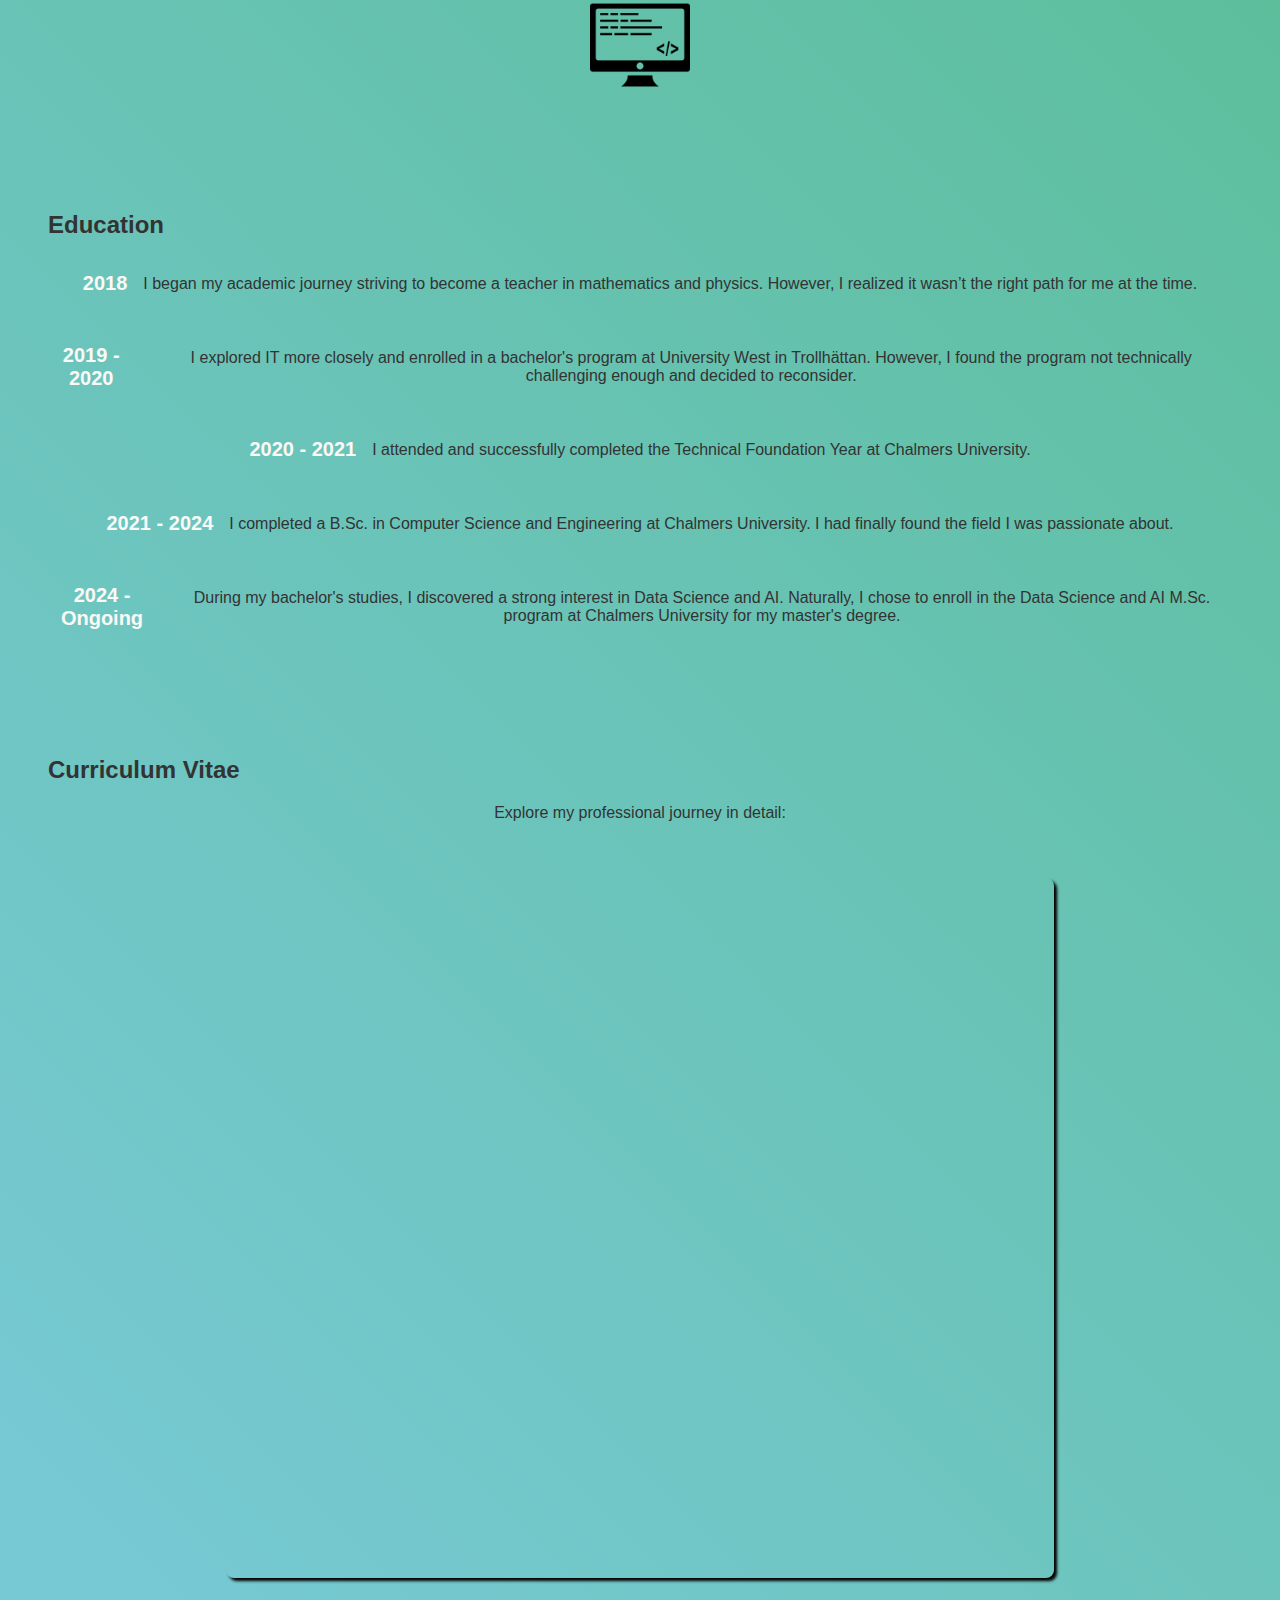
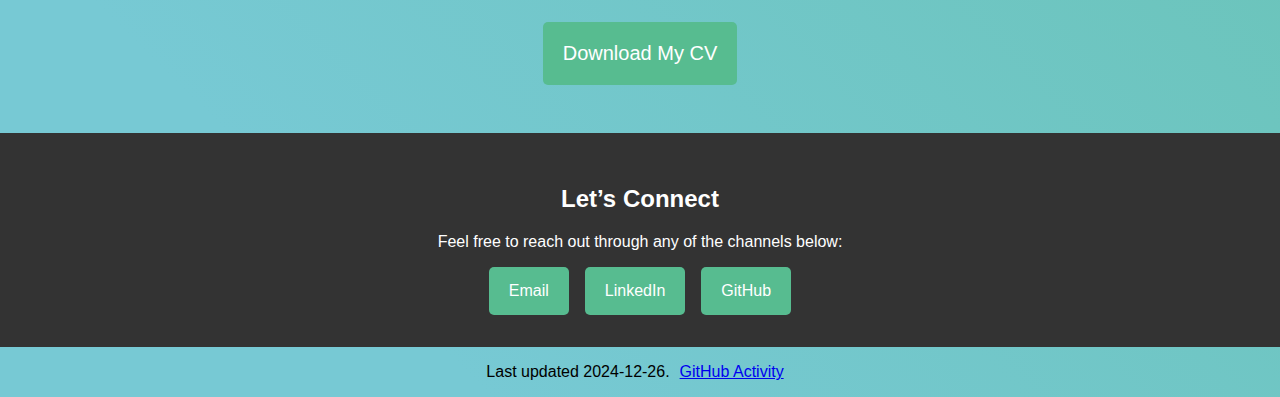
==== commit 85542ded: "Removed unncessary usage of poppins-regular (already inherited)" ====
--- a/index.html
+++ b/index.html
@@ -3,19 +3,19 @@
 <head>
     <meta charset="UTF-8">
     <meta name="viewport" content="width=device-width, initial-scale=1.0">
-    <title>About Me</title>
+    <title>BenjaminTWP</title>
     <link rel="stylesheet" href="/styles/pageTheme.css">
     <link rel="stylesheet" href="/styles/fonts.css">
     <link rel="stylesheet" href="/styles/aboutMe.css">
-    <link rel="icon" type="image/png" href="/data/images/interestImages/webicon.png"/>
+    <link rel="icon" type="image/png" href="/data/images/interestImages/webIcon.png"/>
     <script src="/global.js"></script>
 </head>
 
-<body class="poppins-regular" id="body">
+<body id="body">
 
 <div class="wrapper">
     <header>
-        <h1 class="poppins-regular" >Home</h1>
+        <h1>Home</h1>
         <nav>
             <ul>
                 <li><a href="/pages/algorithmsVisualized.html"><u>Algorithms</u></a></li>
--- a/styles/pageTheme.css
+++ b/styles/pageTheme.css
@@ -11,7 +11,9 @@
 
 header {
     text-align: center;
-    margin-top: -15px;
+}
+h1 {
+    font-weight: inherit;
 }
 
 nav ul {
@@ -28,9 +30,8 @@
 nav ul li a {
     color: #000000;
     text-decoration: none;
+    font-size: 20px;
 }
-
-
 
 .nav-link.disabled {
     color: #999;
--- a/styles/aboutMe.css
+++ b/styles/aboutMe.css
@@ -1,5 +1,4 @@
 .about-me-page {
-    font-family: 'Poppins', sans-serif;
     color: #333;
     scroll-behavior: smooth;
 }
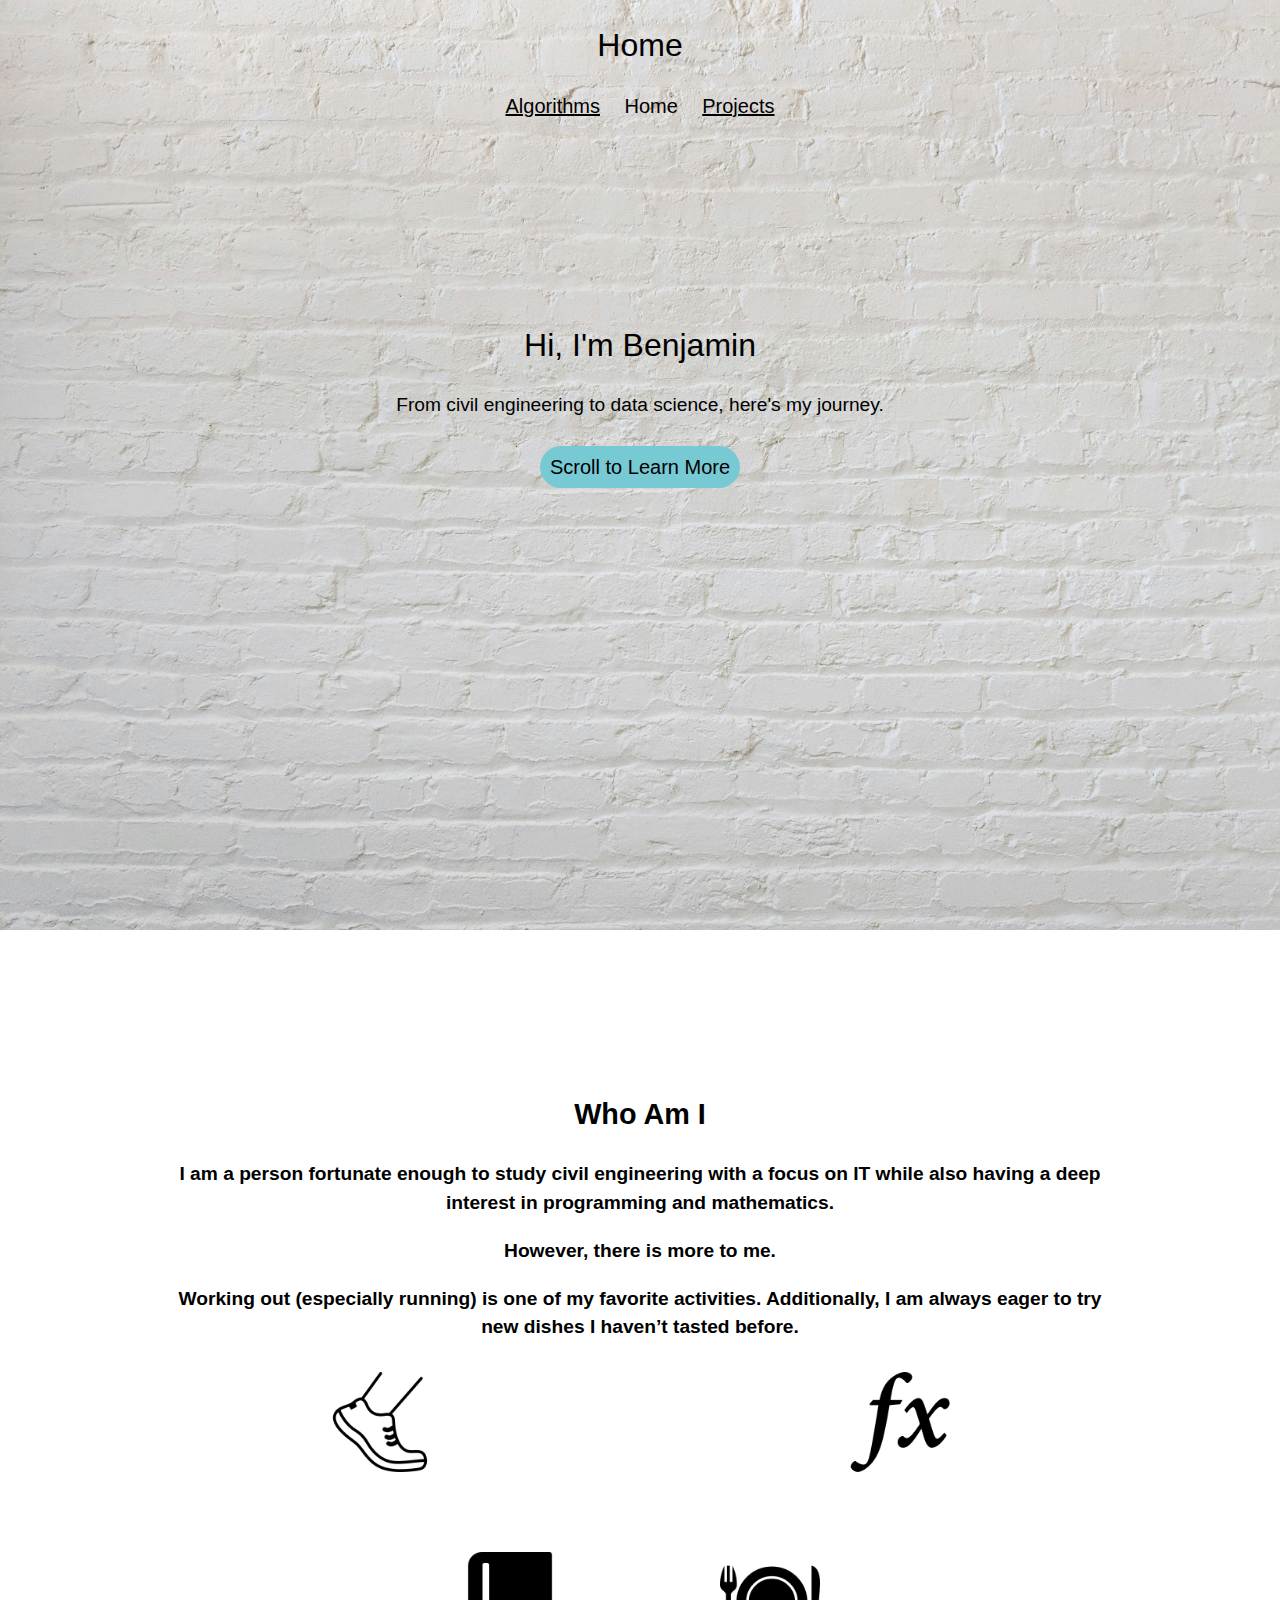
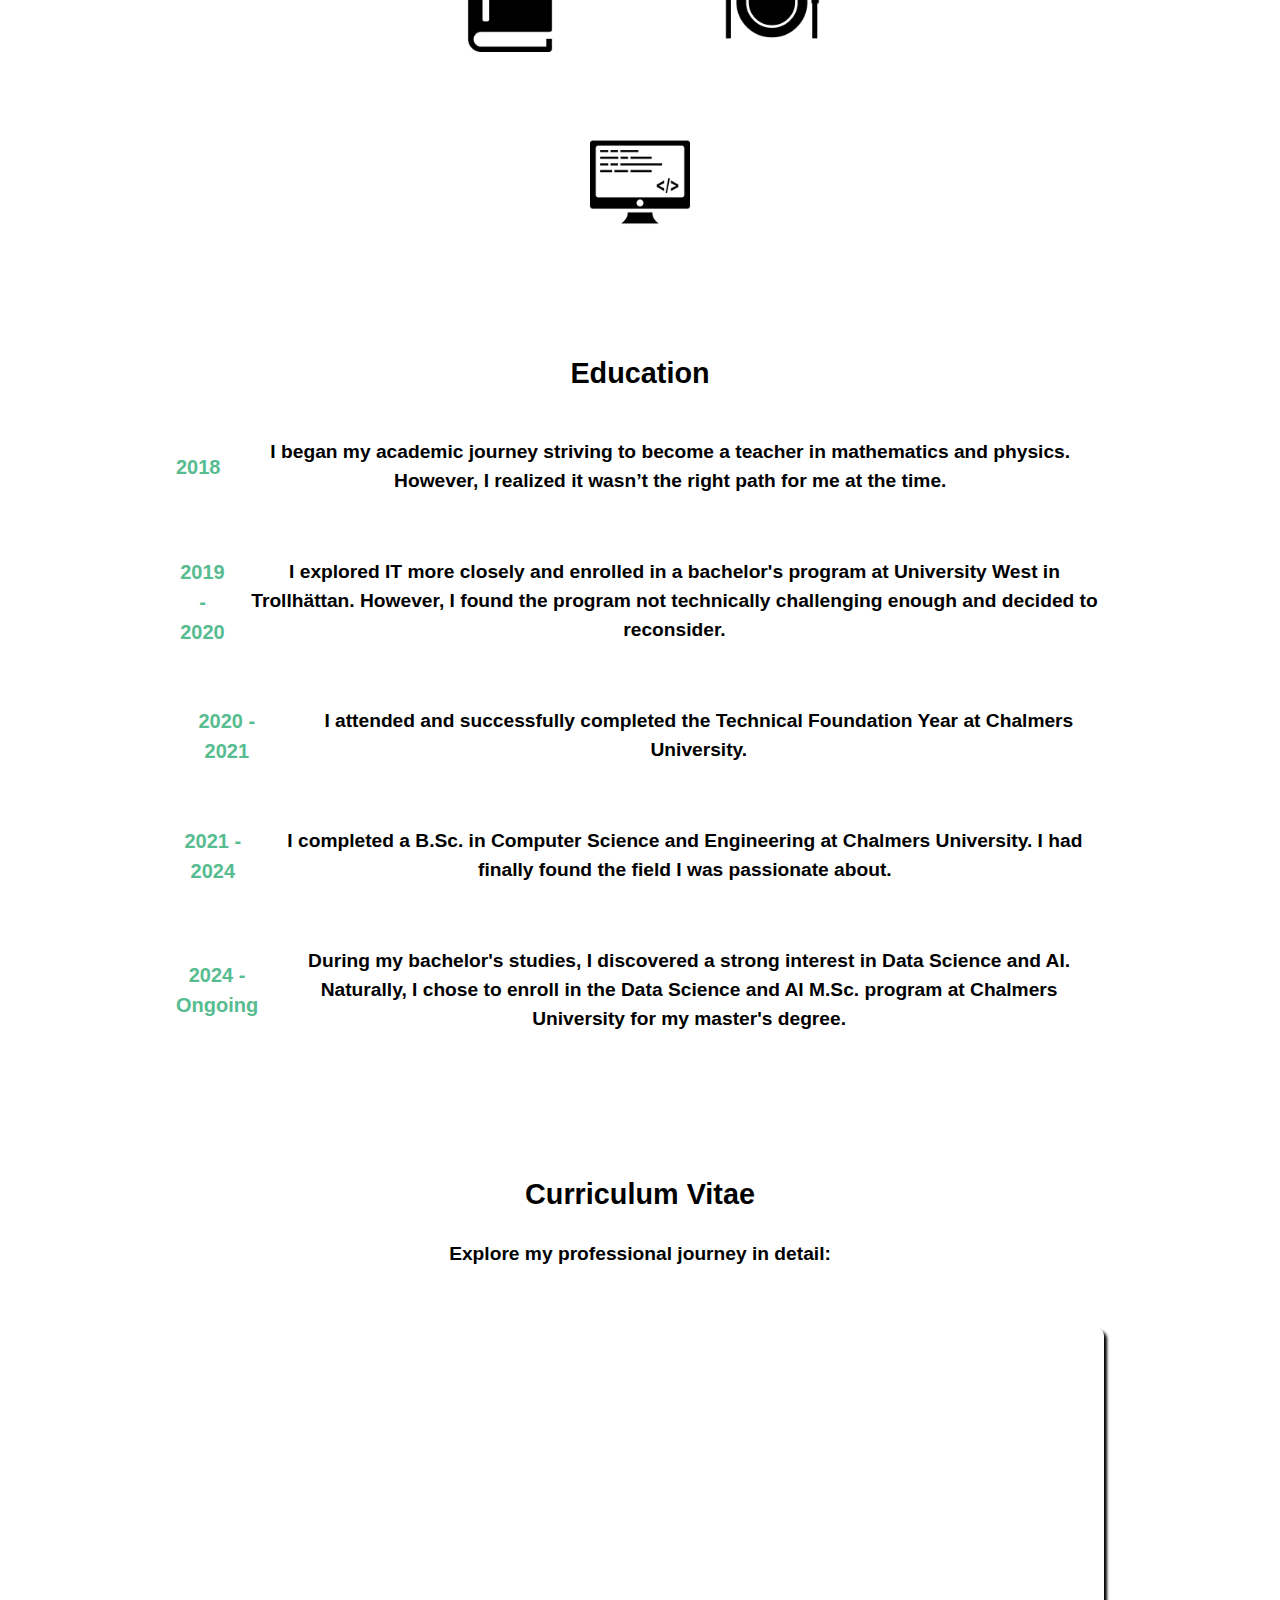
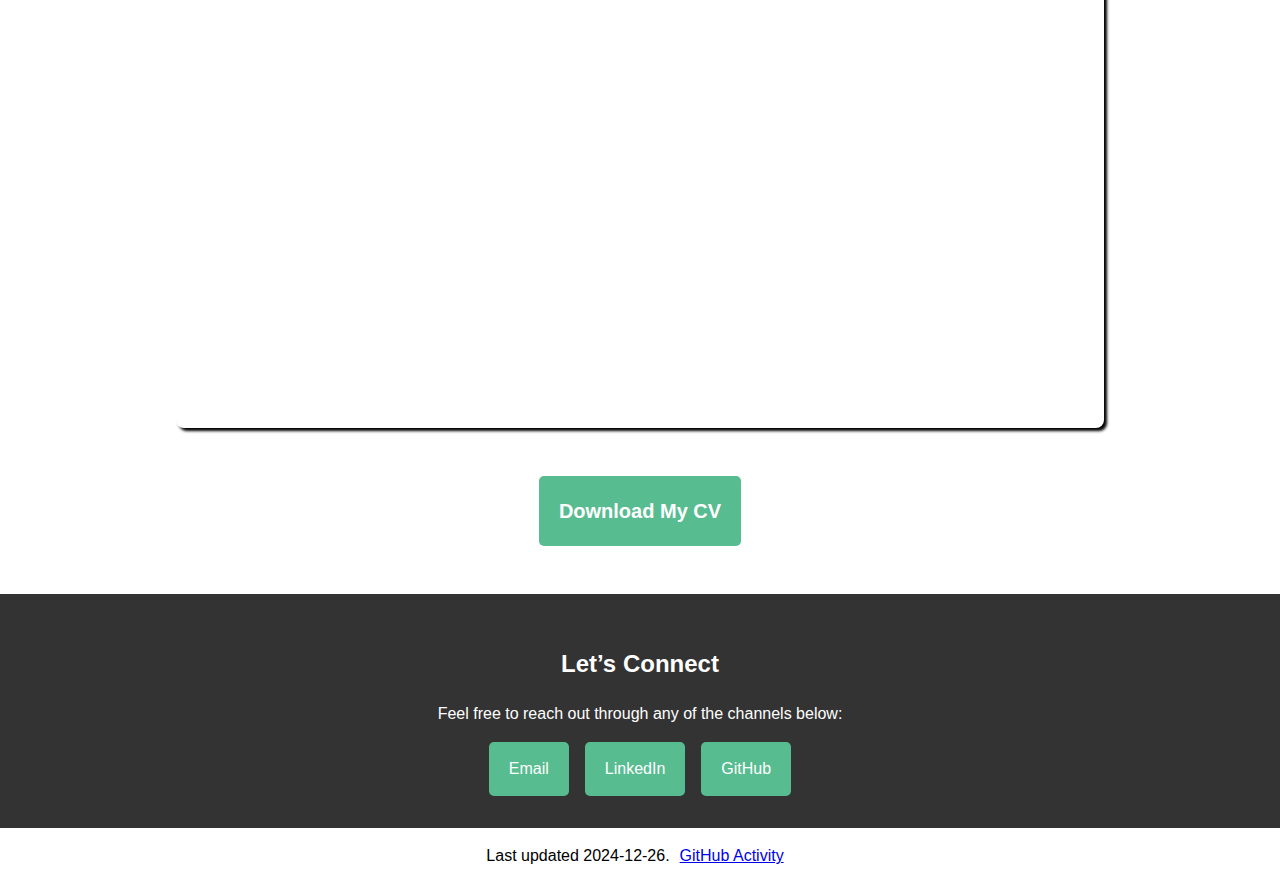
==== commit a41c2074: "Increasing readability in about me" ====
--- a/index.html
+++ b/index.html
@@ -37,15 +37,15 @@
         <!-- Chapter 1: Who Am I -->
         <section id="chapter1" class="chapter" >
             <h2>Who Am I</h2>
-            <p style="text-align: center;">
+            <p>
                 I am a person fortunate enough to study civil engineering with a focus on IT while also having a deep interest in programming and mathematics.
             </p>
 
-            <p style="text-align: center;">
+            <p>
                 However, there is more to me.
             </p>
 
-            <p style="text-align: center;">
+            <p>
                 Working out (especially running) is one of my favorite activities. Additionally, I am always eager to try new dishes I haven’t tasted before.
             </p>
 
--- a/styles/pageTheme.css
+++ b/styles/pageTheme.css
@@ -4,9 +4,10 @@
     display: flex;
     flex-direction: column;
     min-height: 100vh;
-    background: rgb(119,201,212);
-    background: linear-gradient(45deg, rgba(119,201,212,1) 10%, rgba(87,188,144,1) 80%, rgba(1,82,73,1) 100%);
+    background: url("/styles/images/background.jpg") no-repeat center center fixed;
+    background-size: cover;
     overflow-x: hidden;
+    color: black;
 }
 
 header {
--- a/styles/fonts.css
+++ b/styles/fonts.css
@@ -2,6 +2,8 @@
     font-family: "Poppins", sans-serif;
     font-weight: 400;
     font-style: normal;
+    color: black;
+    line-height: 1.5; /* Increase line height for readability */
 }
 .poppins-thin {
     font-family: "Poppins", sans-serif;
--- a/styles/aboutMe.css
+++ b/styles/aboutMe.css
@@ -1,5 +1,4 @@
 .about-me-page {
-    color: #333;
     scroll-behavior: smooth;
 }
 
@@ -30,11 +29,14 @@
 
 
 .chapter {
-    width: 100%;
+    width: 80%;
     height: 100%;
     margin: 0 auto;
     padding: 3rem;
     box-sizing: border-box;
+    text-align: center;
+    font-size: larger;
+    font-weight: bold;
 }
 
 .hero {
@@ -74,7 +76,7 @@
 }
 #iframe-cv{
 
-    width: 70%;
+    width: 100%;
     height: 700px;
     border-radius: 8px;
     box-shadow:  3px 3px 3px #000000;
@@ -166,7 +168,7 @@
 }
 
 .year{
-    color: #faf9f6;
+    color: #57BC90;
     font-size: 20px;
     font-weight: bold;
 }
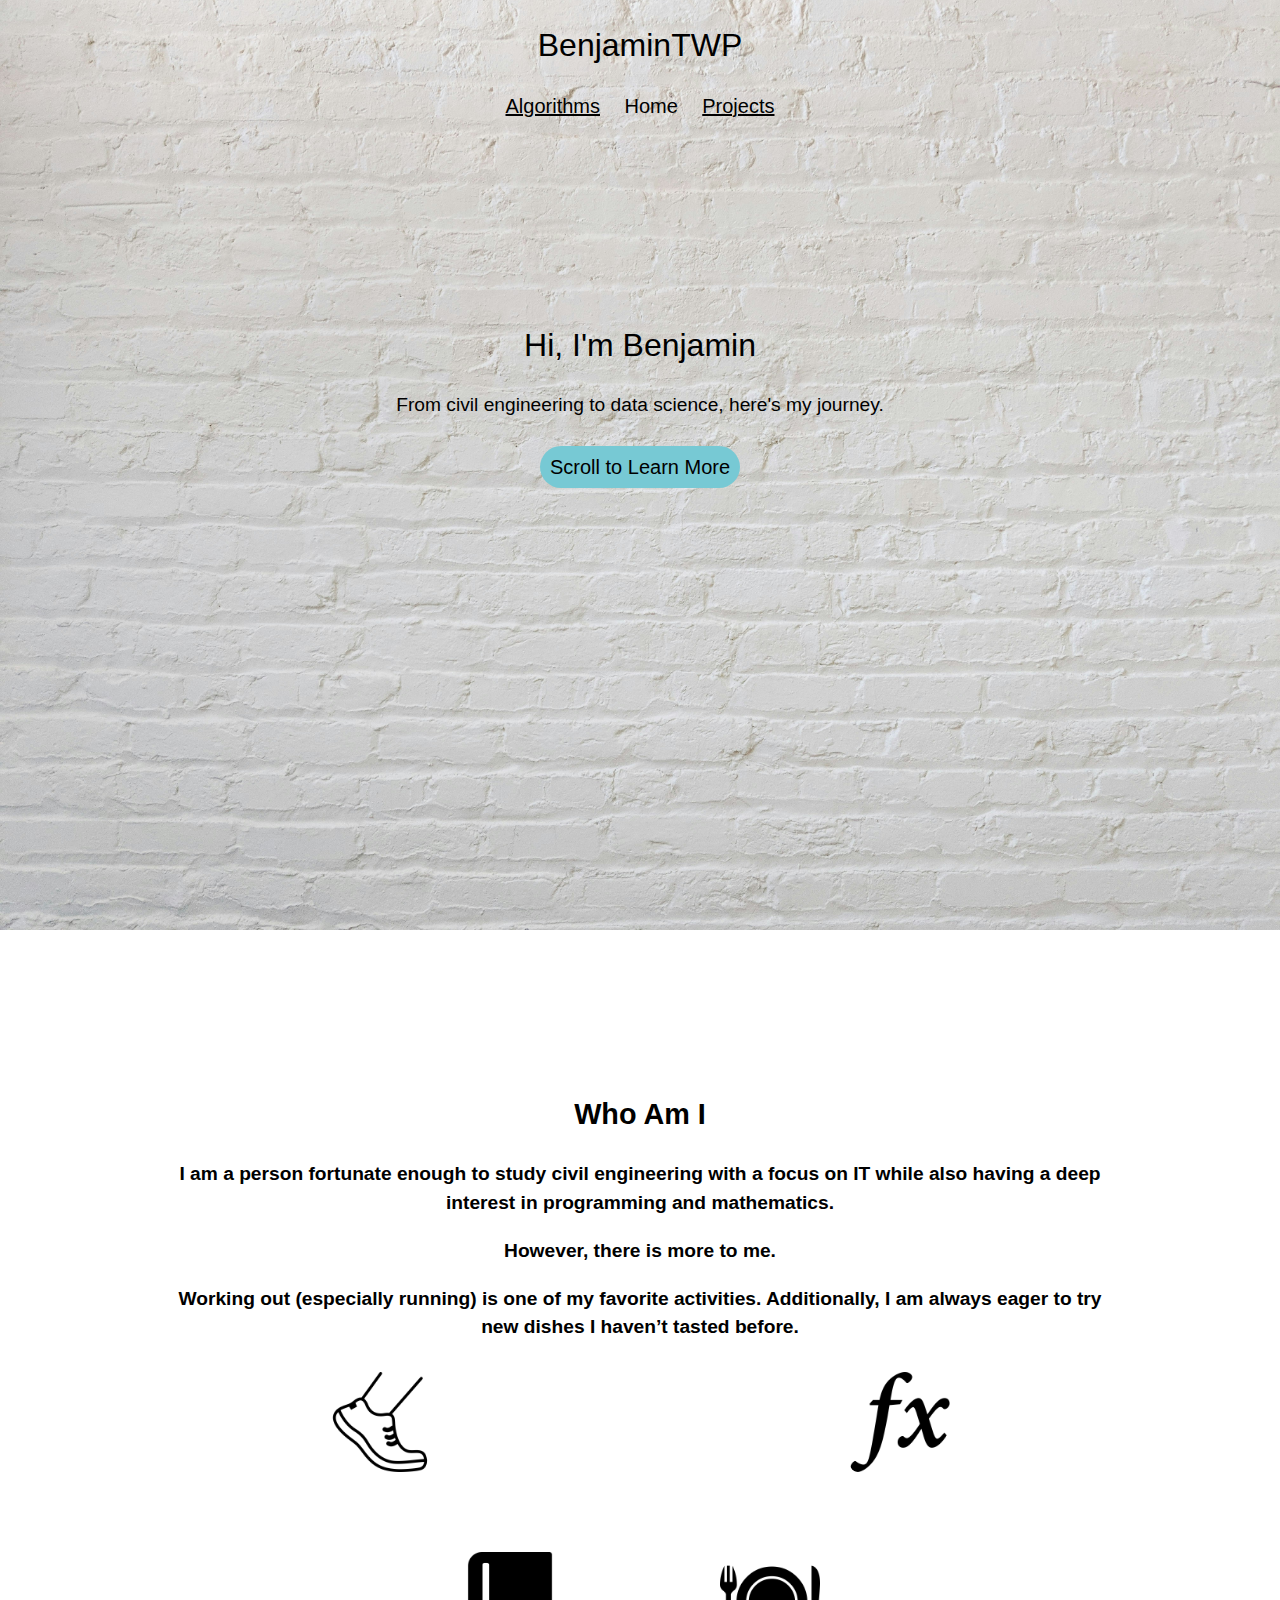
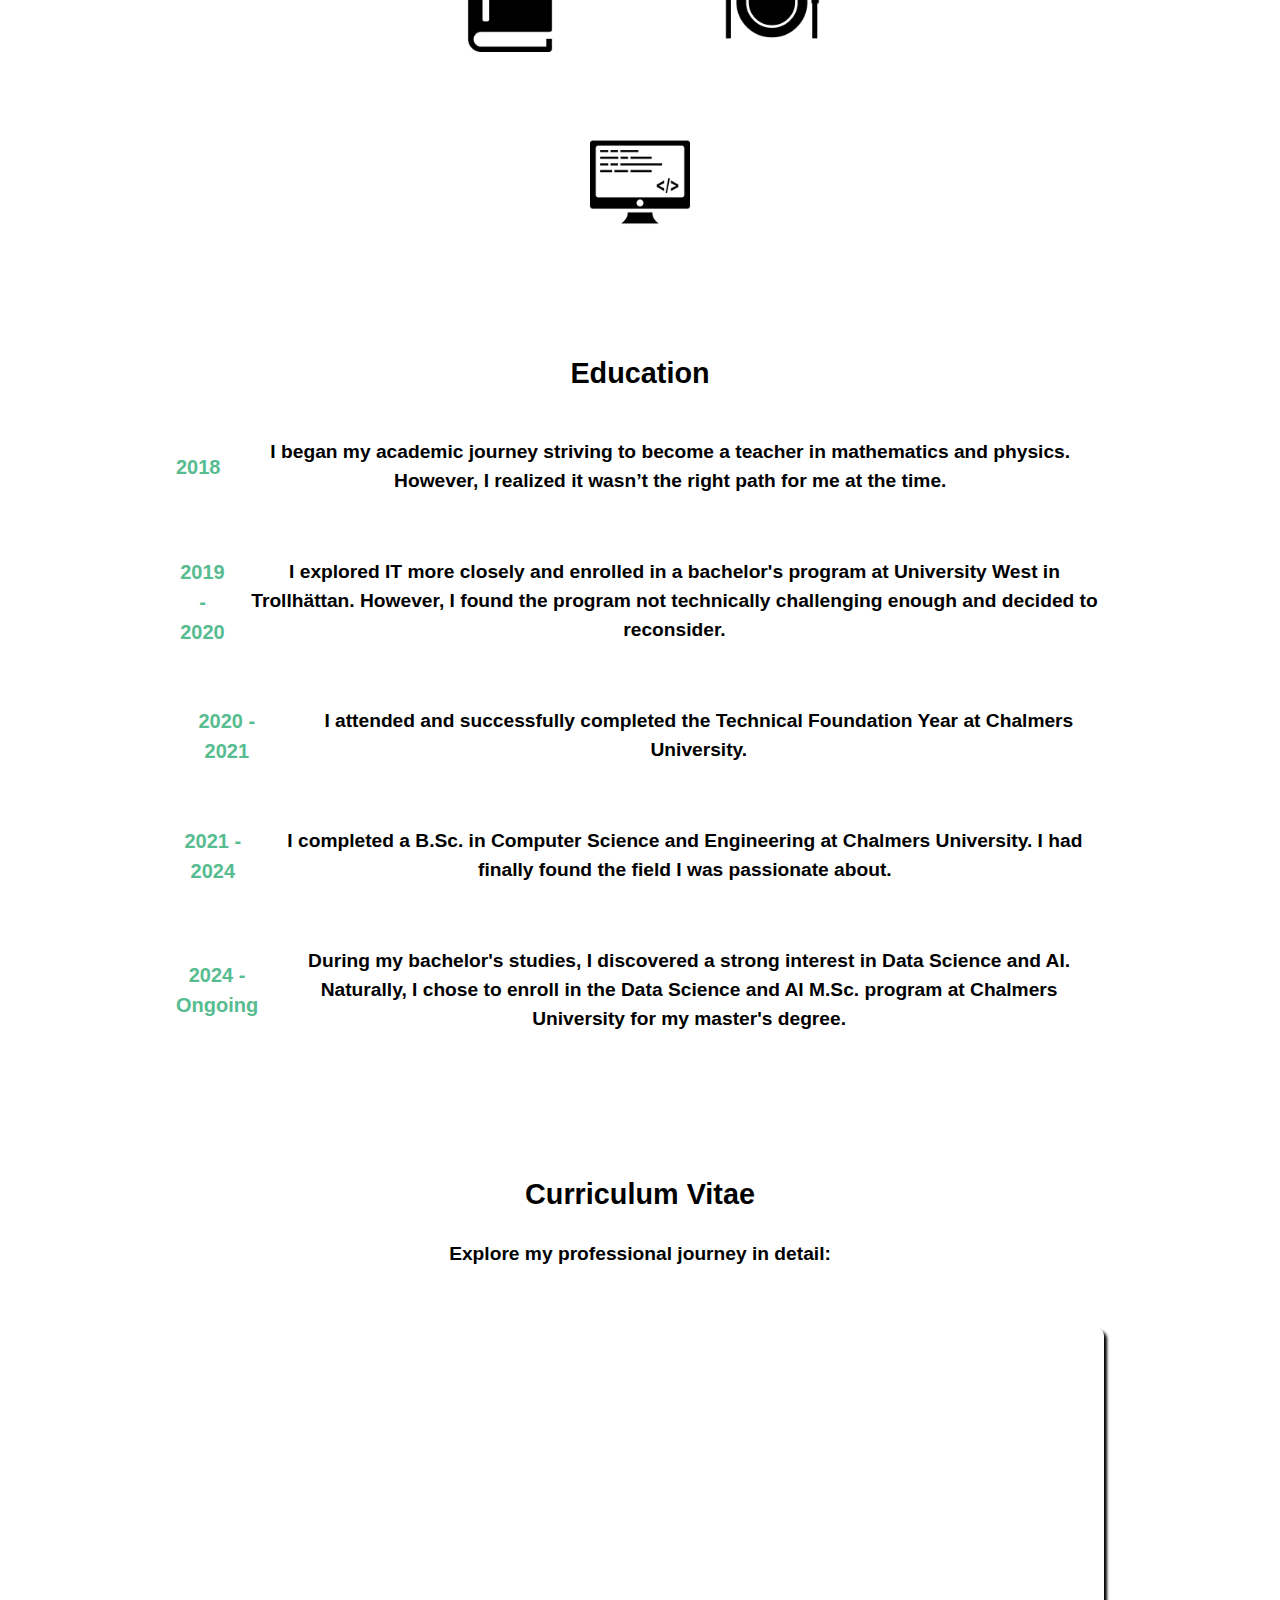
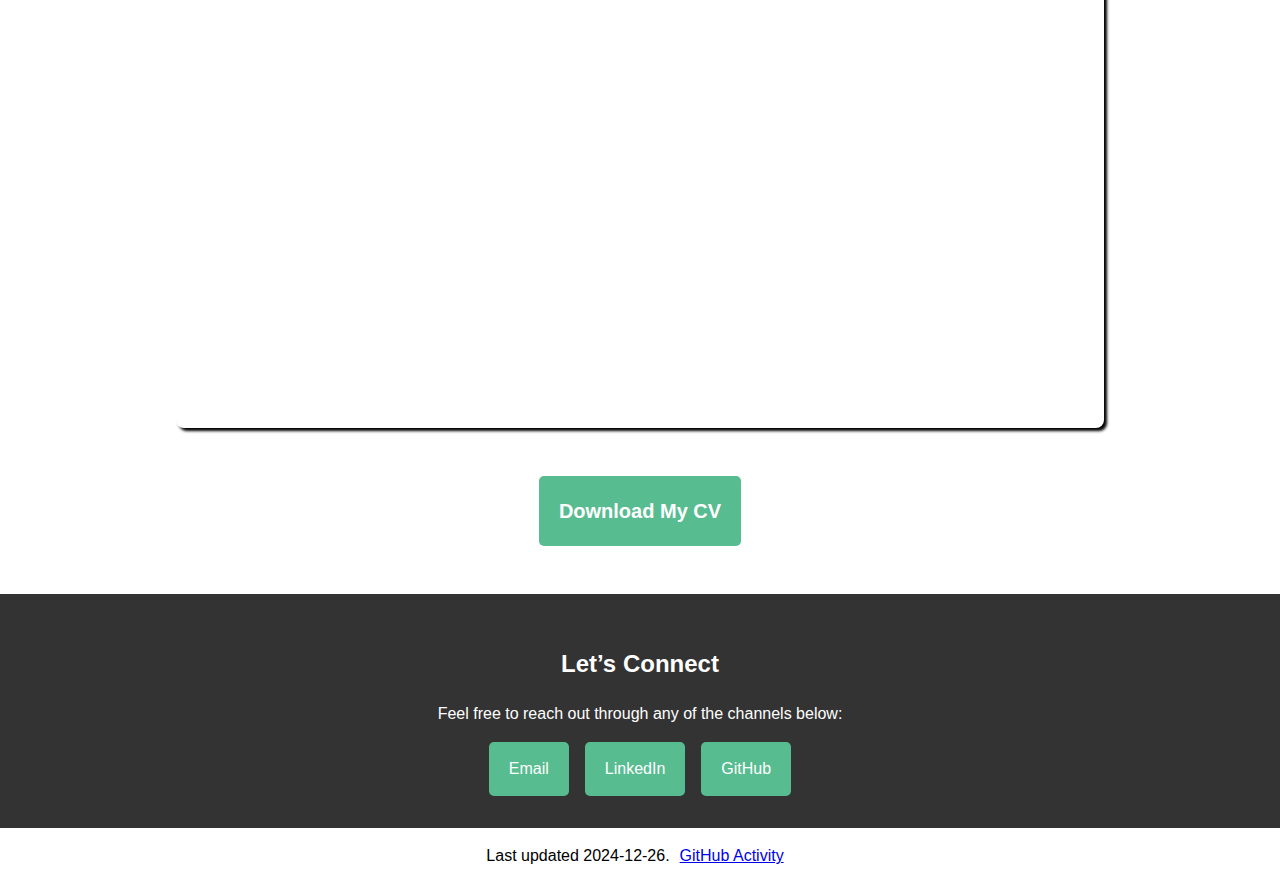
==== commit 2f6c3bc1: "Hide filter menu for projects" ====
--- a/index.html
+++ b/index.html
@@ -15,7 +15,7 @@
 
 <div class="wrapper">
     <header>
-        <h1>Home</h1>
+        <h1>BenjaminTWP</h1>
         <nav>
             <ul>
                 <li><a href="/pages/algorithmsVisualized.html"><u>Algorithms</u></a></li>
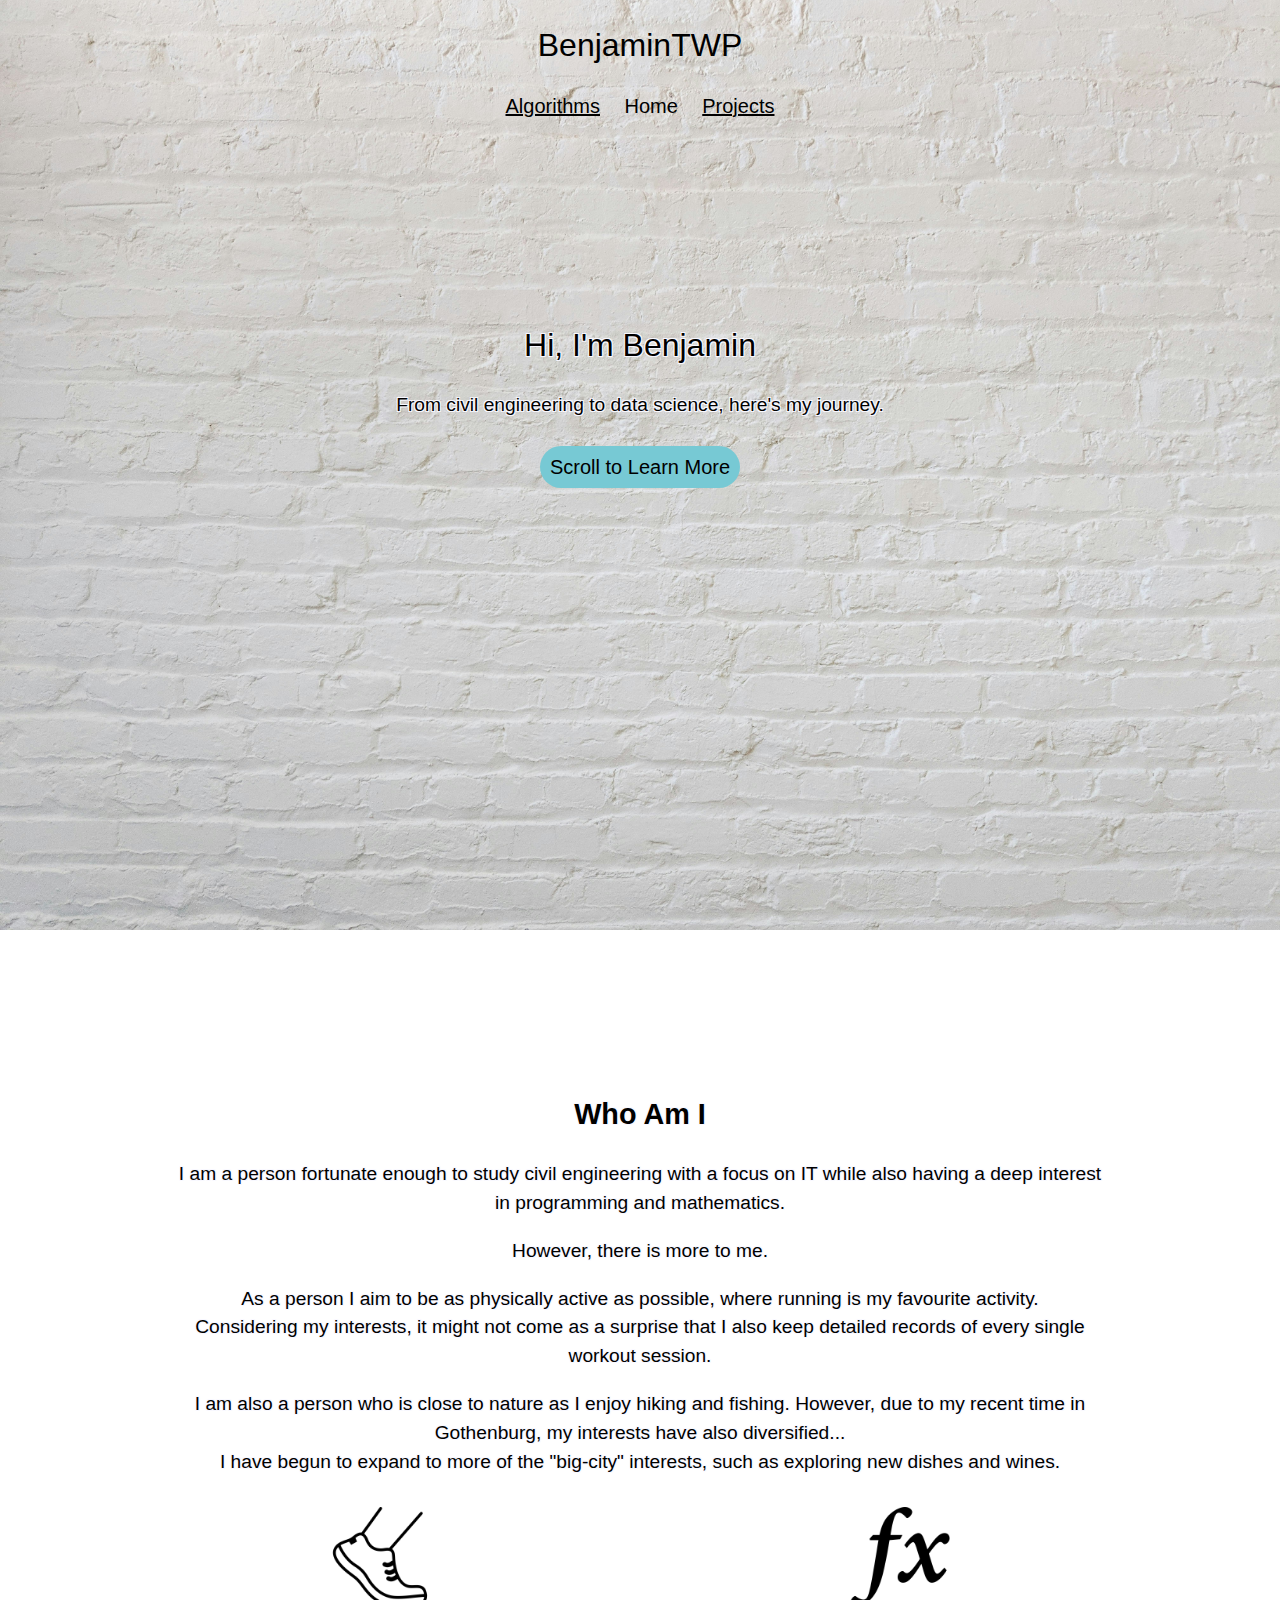
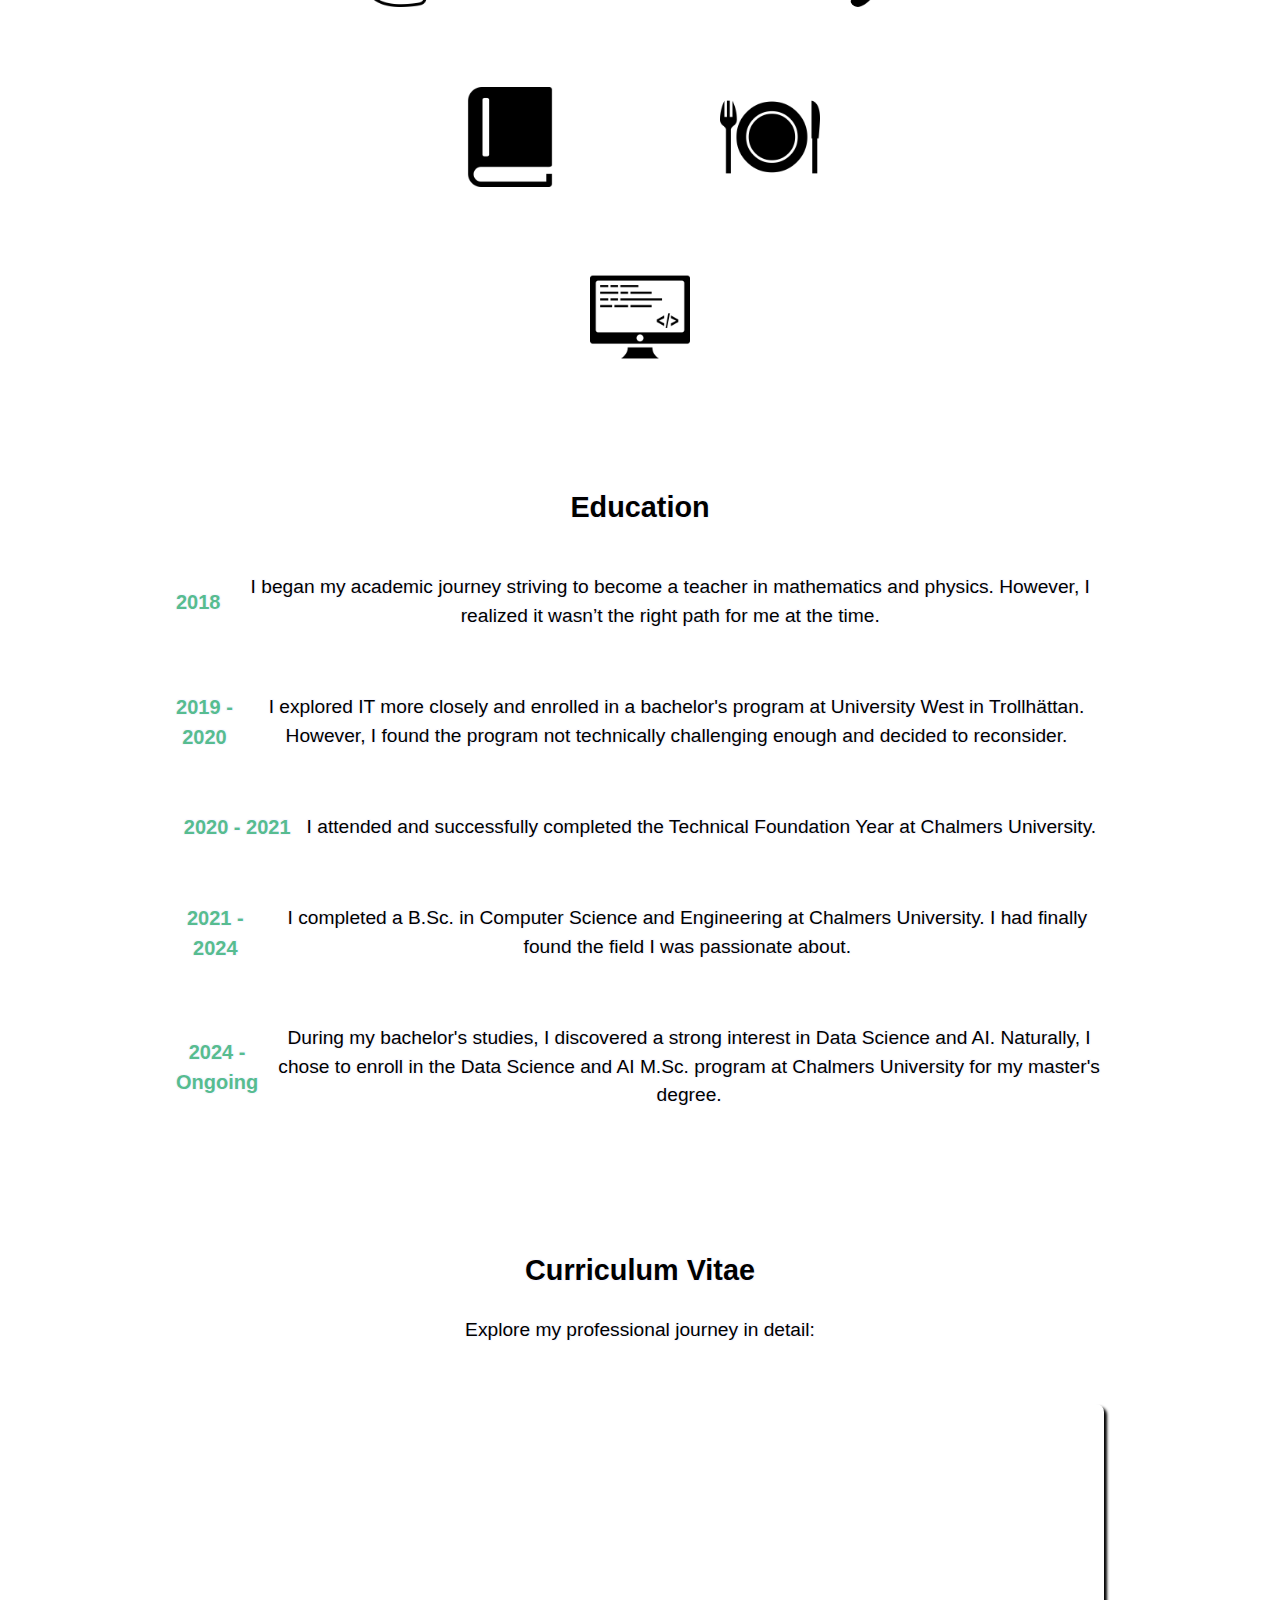
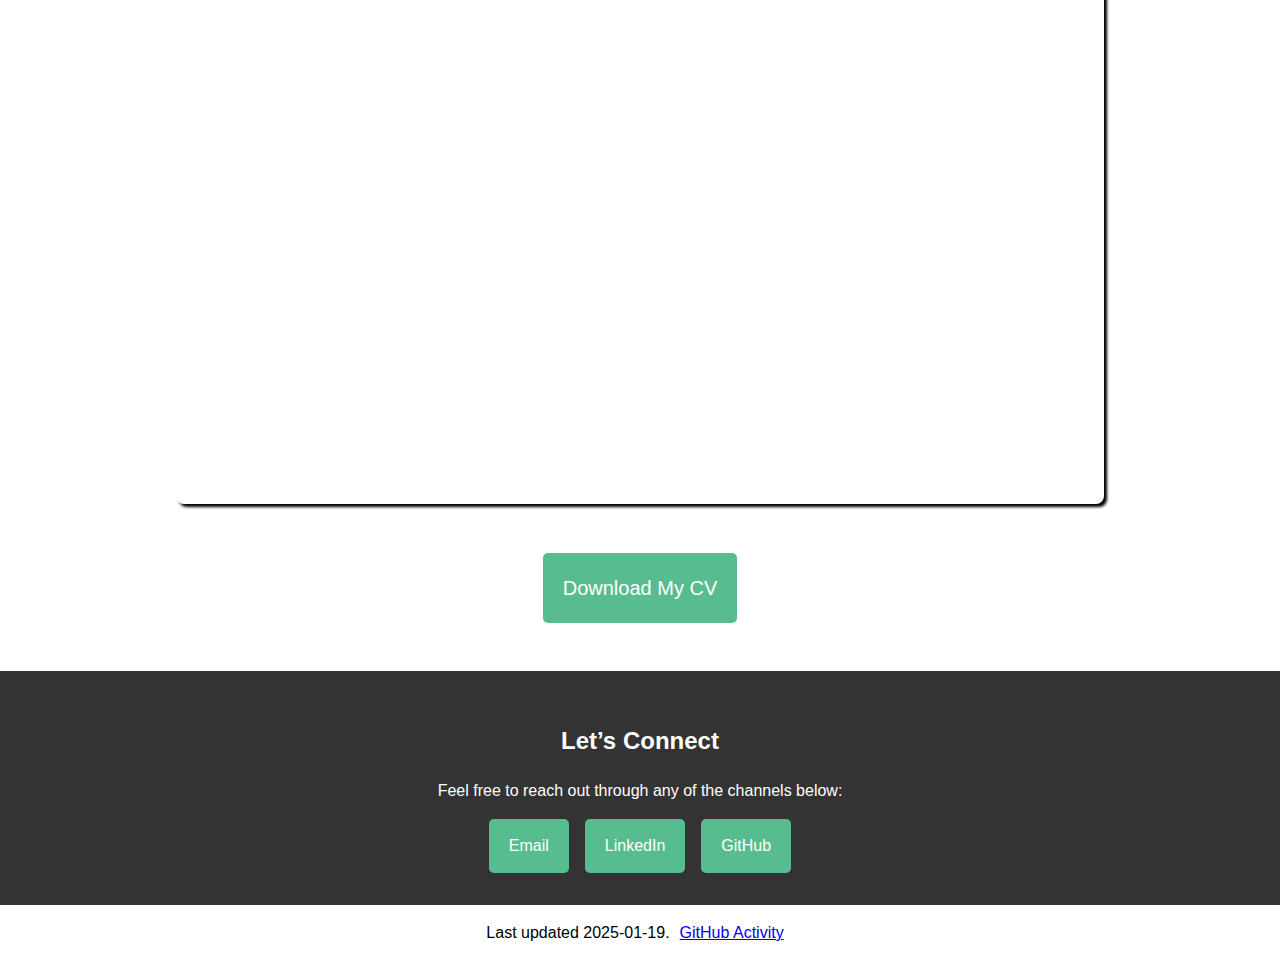
==== commit 7f7ae67b: "Minor changes to contrast and a new project added" ====
--- a/index.html
+++ b/index.html
@@ -28,14 +28,14 @@
     <main class="about-me-page">
         <section class="hero" >
             <div class="hero-content" style="margin-top: -40vh">
-                <h1 class="poppins-regular">Hi, I'm Benjamin</h1>
-                <p class="hero-teaser">From civil engineering to data science, here's my journey.</p>
+                <h1 class="poppins-regular contrast-enhancer">Hi, I'm Benjamin</h1>
+                <p class="hero-teaser contrast-enhancer">From civil engineering to data science, here's my journey.</p>
                 <a href="#chapter1" class="hero-scroll" style="font-size: 20px; padding: 10px;"> Scroll to Learn More</a>
             </div>
         </section>
 
         <!-- Chapter 1: Who Am I -->
-        <section id="chapter1" class="chapter" >
+        <section id="chapter1" class="chapter contrast-enhancer" >
             <h2>Who Am I</h2>
             <p>
                 I am a person fortunate enough to study civil engineering with a focus on IT while also having a deep interest in programming and mathematics.
@@ -46,7 +46,13 @@
             </p>
 
             <p>
-                Working out (especially running) is one of my favorite activities. Additionally, I am always eager to try new dishes I haven’t tasted before.
+                As a person I aim to be as physically active as possible, where running is my favourite activity. <br>
+                Considering my interests, it might not come as a surprise that I also keep detailed records of every single workout session.
+            </p>
+
+            <p>
+                I am also a person who is close to nature as I enjoy hiking and fishing. However, due to my recent time in Gothenburg, my interests have also diversified... <br>
+                I have begun to expand to more of the "big-city" interests, such as exploring new dishes and wines.
             </p>
 
             <div class="image-gallery floating-icons">
@@ -60,7 +66,7 @@
         </section>
 
         <!-- Chapter 2: Education -->
-        <section id="chapter2" class="chapter">
+        <section id="chapter2" class="chapter contrast-enhancer">
             <h2>Education</h2>
             <div class="education-timeline">
                 <div class="timeline-item">
@@ -90,9 +96,9 @@
 
         <!-- Chapter 3: Projects and Achievements -->
         <section id="chapter" class="chapter">
-            <h2>Curriculum Vitae</h2>
+            <h2 class="contrast-enhancer">Curriculum Vitae</h2>
             <div class="cv-section">
-            <p>Explore my professional journey in detail:</p>
+            <p class="contrast-enhancer">Explore my professional journey in detail:</p>
             <div class="pdf-viewer">
                 <iframe src="/data/files/CV_English.pdf#zoom=100" id="iframe-cv" ></iframe>
             </div>
--- a/styles/aboutMe.css
+++ b/styles/aboutMe.css
@@ -36,8 +36,13 @@
     box-sizing: border-box;
     text-align: center;
     font-size: larger;
-    font-weight: bold;
 }
+
+.contrast-enhancer{
+    text-shadow: 1px 1px ghostwhite, -1px 1px ghostwhite, 1px -1px ghostwhite, -1px -1px ghostwhite;
+}
+
+
 
 .hero {
     display: flex;
